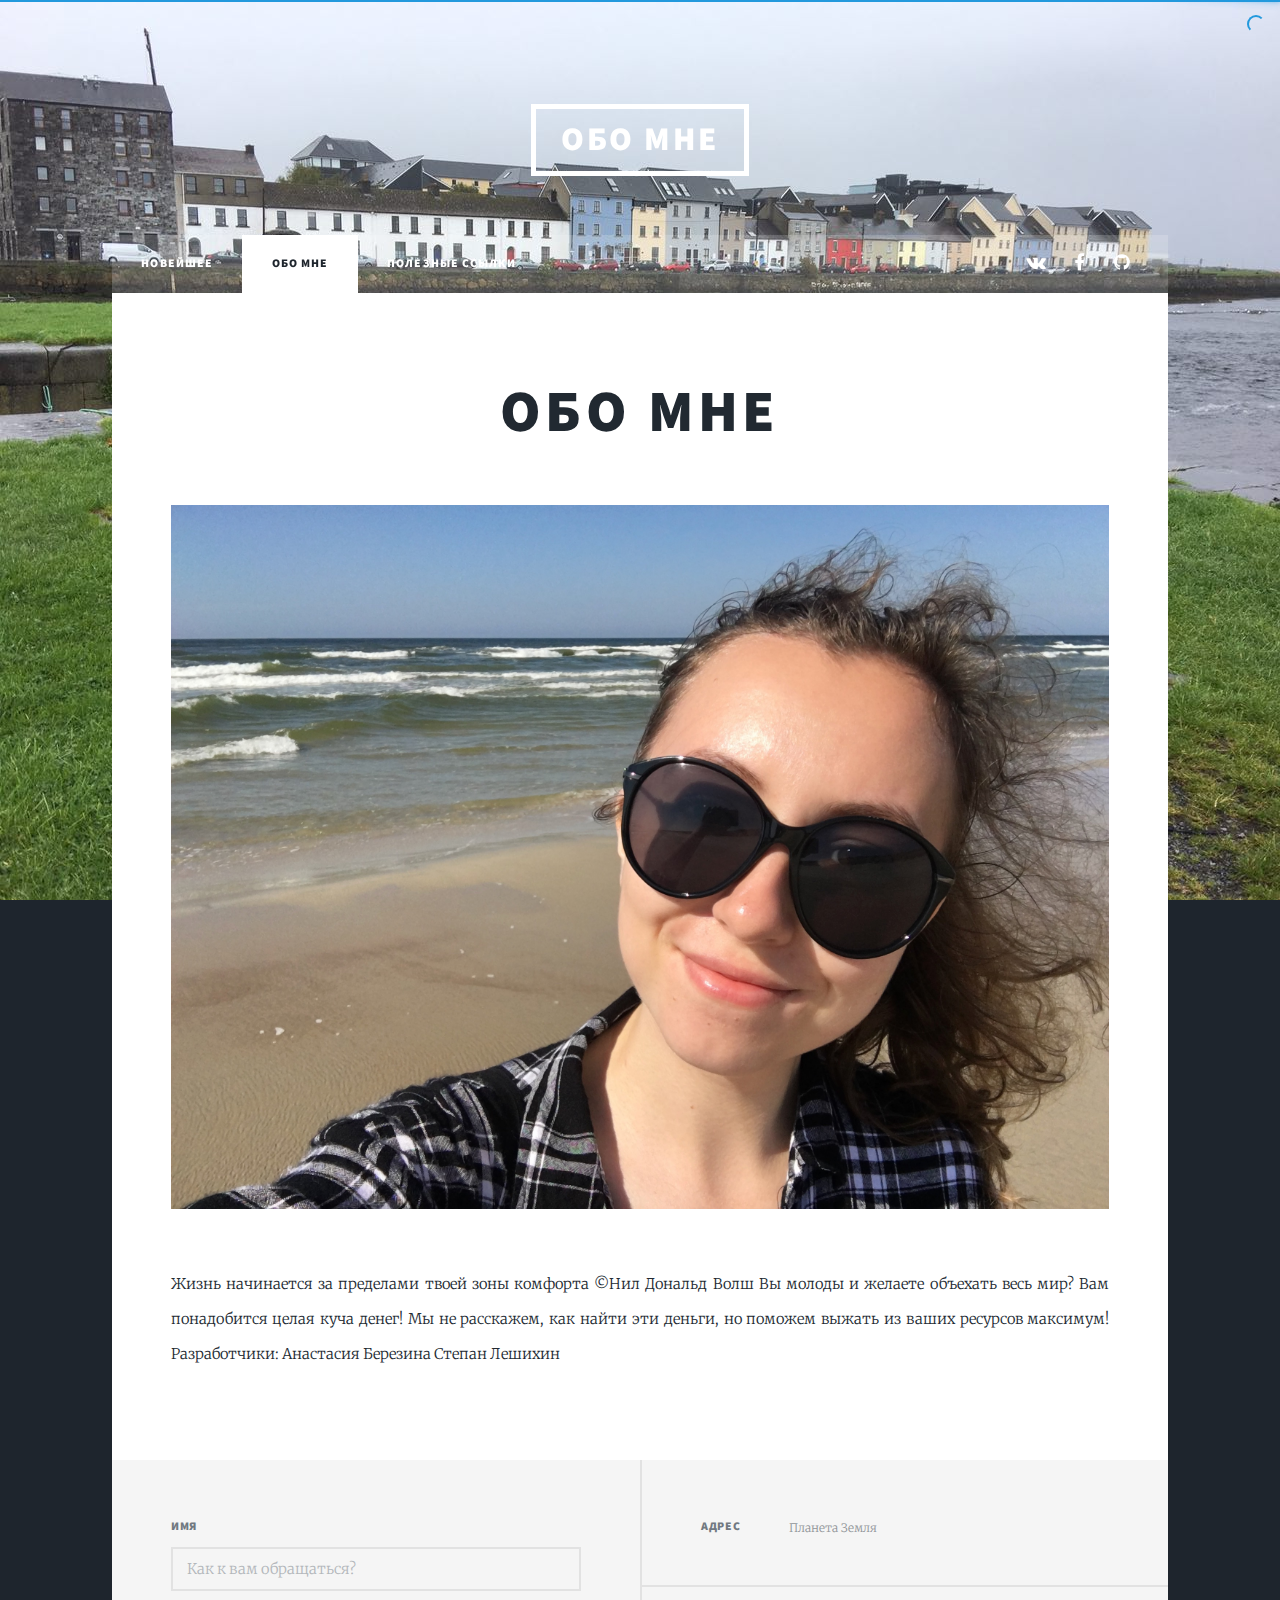
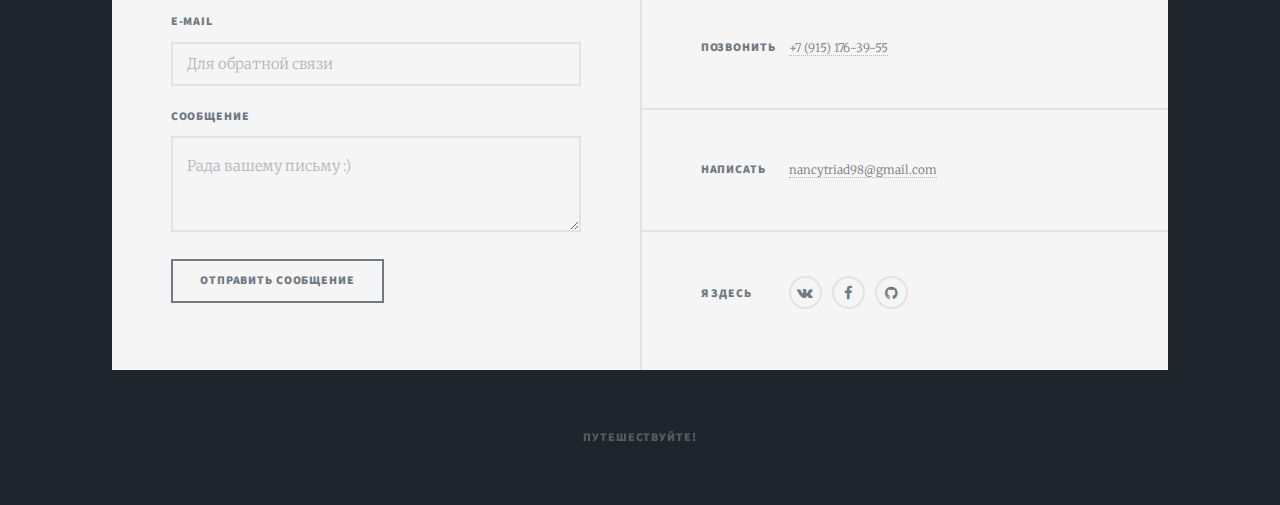
==== about.html @ 614204d0 "Update about.html" ====
<!DOCTYPE HTML>
<!--
	Massively by HTML5 UP
	html5up.net | @ajlkn
	Free for personal and commercial use under the CCA 3.0 license (html5up.net/license)
-->
<html>
<head>
<link href="images/favicon.ico" rel="shortcut icon" type="image/x-icon" />
</head>
	<head>
		<title>Обо мне</title>
		<meta charset="utf-8" />
		<meta name="viewport" content="width=device-width, initial-scale=1, user-scalable=no" />
		<link rel="stylesheet" href="assets/css/main.css" />
		<noscript><link rel="stylesheet" href="assets/css/noscript.css" /></noscript>
	</head>
	<body class="is-loading">

		<!-- Wrapper -->
			<div id="wrapper">

				<!-- Header -->
					<header id="header">
						<a href="about.html" class="logo">Обо мне</a>
					</header>

				<!-- Nav -->
					<nav id="nav">
						<ul class="links">
							<li><a href="index.html">Новейшее</a></li>
							<li class="active"><a href="about.html">Обо мне</a></li>
							<li><a href="elements.html">Полезные ссылки</a></li>
						</ul>
						<ul class="icons">
							<li><a href="https://vk.com/nancytriad" target="_blank" class="icon fa-vk"><span class="label">VK</span></a></li>
							<li><a href="https://www.facebook.com/stacytriad" target="_blank" class="icon fa-facebook"><span class="label">Facebook</span></a></li>
							<li><a href="https://github.com/nancytriad" target="_blank" class="icon fa-github"><span class="label">GitHub</span></a></li>
						</ul>
					</nav>

				<!-- Main -->
					<div id="main">

						<!-- Post -->
							<section class="post">
								<header class="major">

									<h1>Обо мне</h1>

								</header>
								<div class="image main"><img src="images/me.jpg" alt="" /></div>
								<p> Жизнь начинается за пределами твоей зоны комфорта ©Нил Дональд Волш
									
Вы молоды и желаете объехать весь мир?  Вам понадобится целая куча денег! Мы не расскажем, как найти эти деньги, но поможем выжать из ваших ресурсов максимум!
Разработчики:
Анастасия Березина
Степан Лешихин </p>



							</section>

					</div>

				<!-- Footer -->
				<footer id="footer">
					<section>
						<form method="post" action="mailto:nancytriad98@gmail.com">

							<div class="field">
								<label for="name">Имя</label>
								<input type="text" name="name" id="name" placeholder="Как к вам обращаться?"/>

							</div>

							<div class="field">
								<label for="email">E-mail</label>
								<input type="text" name="email" id="email" placeholder="Для обратной связи"/>
							</div>
							<div class="field">
								<label for="message">Сообщение</label>
								<textarea name="message" id="message" rows="2" placeholder="Рада вашему письму :)"></textarea>
							</div>
							<ul class="actions">
								<li><input type="submit" value="Отправить сообщение" /></li>
							</ul>
						</form>
					</section>
					<section class="split contact">
						<section class="alt">
							<h3>Адрес</h3>
							<p>Планета Земля</p>
						</section>
						<section>
							<h3>Позвонить</h3>
							<p><a>+7 (915) 176-39-55</a></p>
						</section>
						<section>
							<h3>Написать</h3>
							<p><a href="#">nancytriad98@gmail.com</a></p>
						</section>
						<section>
							<h3>Я здесь</h3>
							<ul class="icons alt">
								<li><a href="https://vk.com/nancytriad" target="_blank" class="icon fa-vk"><span class="label">VK</span></a></li>
								<li><a href="https://www.facebook.com/stacytriad" target="_blank" class="icon fa-facebook"><span class="label">Facebook</span></a></li>
								<li><a href="https://github.com/nancytriad" target="_blank" class="icon fa-github"><span class="label">GitHub</span></a></li>
							</ul>
						</section>
					</section>
				</footer>

				<!-- Copyright -->
				<div id="copyright">
					<ul><li>Путешествуйте!</li></ul>
				</div>
			</div>

		<!-- Scripts -->
			<script src="assets/js/jquery.min.js"></script>
			<script src="assets/js/jquery.scrollex.min.js"></script>
			<script src="assets/js/jquery.scrolly.min.js"></script>
			<script src="assets/js/skel.min.js"></script>
			<script src="assets/js/util.js"></script>
			<script src="assets/js/main.js"></script>
			<script src="assets/js/nprogress.js"></script>

<link rel="stylesheet" type="text/css" href="assets/css/nprogress.css" />
<script>
 $('body').show();
 $('.version').text(NProgress.version);
 NProgress.start();
 setTimeout(function() { NProgress.done(); $('.fade').removeClass('out'); }, 1000);
 </script>

	</body>
</html>
---- assets/css/main.css ----
@import url(font-awesome.min.css);
@import url("https://fonts.googleapis.com/css?family=Merriweather:300,700,300italic,700italic|Source+Sans+Pro:900");

/*
	Massively by HTML5 UP
	html5up.net | @ajlkn
	Free for personal and commercial use under the CCA 3.0 license (html5up.net/license)
*/

/* Reset */

	html, body, div, span, applet, object, iframe, h1, h2, h3, h4, h5, h6, p, blockquote, pre, a, abbr, acronym, address, big, cite, code, del, dfn, em, img, ins, kbd, q, s, samp, small, strike, strong, sub, sup, tt, var, b, u, i, center, dl, dt, dd, ol, ul, li, fieldset, form, label, legend, table, caption, tbody, tfoot, thead, tr, th, td, article, aside, canvas, details, embed, figure, figcaption, footer, header, hgroup, menu, nav, output, ruby, section, summary, time, mark, audio, video {
		margin: 0;
		padding: 0;
		border: 0;
		font-size: 100%;
		font: inherit;
		vertical-align: baseline;
	}

	article, aside, details, figcaption, figure, footer, header, hgroup, menu, nav, section {
		display: block;
	}

	body {
		line-height: 1;
	}

	ol, ul {
		list-style: none;
	}

	blockquote, q {
		quotes: none;
	}

	blockquote:before, blockquote:after, q:before, q:after {
		content: '';
		content: none;
	}

	table {
		border-collapse: collapse;
		border-spacing: 0;
	}

	body {
		-webkit-text-size-adjust: none;
	}

/* Box Model */

	*, *:before, *:after {
		-moz-box-sizing: border-box;
		-webkit-box-sizing: border-box;
		box-sizing: border-box;
	}

/* Grid */

	.row {
		border-bottom: solid 1px transparent;
		-moz-box-sizing: border-box;
		-webkit-box-sizing: border-box;
		box-sizing: border-box;
	}

	.row > * {
		float: left;
		-moz-box-sizing: border-box;
		-webkit-box-sizing: border-box;
		box-sizing: border-box;
	}

	.row:after, .row:before {
		content: '';
		display: block;
		clear: both;
		height: 0;
	}

	.row.uniform > * > :first-child {
		margin-top: 0;
	}

	.row.uniform > * > :last-child {
		margin-bottom: 0;
	}

	.row.\30 \25 > * {
		padding: 0 0 0 0rem;
	}

	.row.\30 \25 {
		margin: 0 0 -1px 0rem;
	}

	.row.uniform.\30 \25 > * {
		padding: 0rem 0 0 0rem;
	}

	.row.uniform.\30 \25 {
		margin: 0rem 0 -1px 0rem;
	}

	.row > * {
		padding: 0 0 0 1.5rem;
	}

	.row {
		margin: 0 0 -1px -1.5rem;
	}

	.row.uniform > * {
		padding: 1.5rem 0 0 1.5rem;
	}

	.row.uniform {
		margin: -1.5rem 0 -1px -1.5rem;
	}

	.row.\32 00\25 > * {
		padding: 0 0 0 3rem;
	}

	.row.\32 00\25 {
		margin: 0 0 -1px -3rem;
	}

	.row.uniform.\32 00\25 > * {
		padding: 3rem 0 0 3rem;
	}

	.row.uniform.\32 00\25 {
		margin: -3rem 0 -1px -3rem;
	}

	.row.\31 50\25 > * {
		padding: 0 0 0 2.25rem;
	}

	.row.\31 50\25 {
		margin: 0 0 -1px -2.25rem;
	}

	.row.uniform.\31 50\25 > * {
		padding: 2.25rem 0 0 2.25rem;
	}

	.row.uniform.\31 50\25 {
		margin: -2.25rem 0 -1px -2.25rem;
	}

	.row.\35 0\25 > * {
		padding: 0 0 0 0.75rem;
	}

	.row.\35 0\25 {
		margin: 0 0 -1px -0.75rem;
	}

	.row.uniform.\35 0\25 > * {
		padding: 0.75rem 0 0 0.75rem;
	}

	.row.uniform.\35 0\25 {
		margin: -0.75rem 0 -1px -0.75rem;
	}

	.row.\32 5\25 > * {
		padding: 0 0 0 0.375rem;
	}

	.row.\32 5\25 {
		margin: 0 0 -1px -0.375rem;
	}

	.row.uniform.\32 5\25 > * {
		padding: 0.375rem 0 0 0.375rem;
	}

	.row.uniform.\32 5\25 {
		margin: -0.375rem 0 -1px -0.375rem;
	}

	.\31 2u, .\31 2u\24 {
		width: 100%;
		clear: none;
		margin-left: 0;
	}

	.\31 1u, .\31 1u\24 {
		width: 91.6666666667%;
		clear: none;
		margin-left: 0;
	}

	.\31 0u, .\31 0u\24 {
		width: 83.3333333333%;
		clear: none;
		margin-left: 0;
	}

	.\39 u, .\39 u\24 {
		width: 75%;
		clear: none;
		margin-left: 0;
	}

	.\38 u, .\38 u\24 {
		width: 66.6666666667%;
		clear: none;
		margin-left: 0;
	}

	.\37 u, .\37 u\24 {
		width: 58.3333333333%;
		clear: none;
		margin-left: 0;
	}

	.\36 u, .\36 u\24 {
		width: 50%;
		clear: none;
		margin-left: 0;
	}

	.\35 u, .\35 u\24 {
		width: 41.6666666667%;
		clear: none;
		margin-left: 0;
	}

	.\34 u, .\34 u\24 {
		width: 33.3333333333%;
		clear: none;
		margin-left: 0;
	}

	.\33 u, .\33 u\24 {
		width: 25%;
		clear: none;
		margin-left: 0;
	}

	.\32 u, .\32 u\24 {
		width: 16.6666666667%;
		clear: none;
		margin-left: 0;
	}

	.\31 u, .\31 u\24 {
		width: 8.3333333333%;
		clear: none;
		margin-left: 0;
	}

	.\31 2u\24 + *,
	.\31 1u\24 + *,
	.\31 0u\24 + *,
	.\39 u\24 + *,
	.\38 u\24 + *,
	.\37 u\24 + *,
	.\36 u\24 + *,
	.\35 u\24 + *,
	.\34 u\24 + *,
	.\33 u\24 + *,
	.\32 u\24 + *,
	.\31 u\24 + * {
		clear: left;
	}

	.\-11u {
		margin-left: 91.66667%;
	}

	.\-10u {
		margin-left: 83.33333%;
	}

	.\-9u {
		margin-left: 75%;
	}

	.\-8u {
		margin-left: 66.66667%;
	}

	.\-7u {
		margin-left: 58.33333%;
	}

	.\-6u {
		margin-left: 50%;
	}

	.\-5u {
		margin-left: 41.66667%;
	}

	.\-4u {
		margin-left: 33.33333%;
	}

	.\-3u {
		margin-left: 25%;
	}

	.\-2u {
		margin-left: 16.66667%;
	}

	.\-1u {
		margin-left: 8.33333%;
	}

	@media screen and (max-width: 1680px) {

		.row > * {
			padding: 0 0 0 1.5rem;
		}

		.row {
			margin: 0 0 -1px -1.5rem;
		}

		.row.uniform > * {
			padding: 1.5rem 0 0 1.5rem;
		}

		.row.uniform {
			margin: -1.5rem 0 -1px -1.5rem;
		}

		.row.\32 00\25 > * {
			padding: 0 0 0 3rem;
		}

		.row.\32 00\25 {
			margin: 0 0 -1px -3rem;
		}

		.row.uniform.\32 00\25 > * {
			padding: 3rem 0 0 3rem;
		}

		.row.uniform.\32 00\25 {
			margin: -3rem 0 -1px -3rem;
		}

		.row.\31 50\25 > * {
			padding: 0 0 0 2.25rem;
		}

		.row.\31 50\25 {
			margin: 0 0 -1px -2.25rem;
		}

		.row.uniform.\31 50\25 > * {
			padding: 2.25rem 0 0 2.25rem;
		}

		.row.uniform.\31 50\25 {
			margin: -2.25rem 0 -1px -2.25rem;
		}

		.row.\35 0\25 > * {
			padding: 0 0 0 0.75rem;
		}

		.row.\35 0\25 {
			margin: 0 0 -1px -0.75rem;
		}

		.row.uniform.\35 0\25 > * {
			padding: 0.75rem 0 0 0.75rem;
		}

		.row.uniform.\35 0\25 {
			margin: -0.75rem 0 -1px -0.75rem;
		}

		.row.\32 5\25 > * {
			padding: 0 0 0 0.375rem;
		}

		.row.\32 5\25 {
			margin: 0 0 -1px -0.375rem;
		}

		.row.uniform.\32 5\25 > * {
			padding: 0.375rem 0 0 0.375rem;
		}

		.row.uniform.\32 5\25 {
			margin: -0.375rem 0 -1px -0.375rem;
		}

		.\31 2u\28xlarge\29, .\31 2u\24\28xlarge\29 {
			width: 100%;
			clear: none;
			margin-left: 0;
		}

		.\31 1u\28xlarge\29, .\31 1u\24\28xlarge\29 {
			width: 91.6666666667%;
			clear: none;
			margin-left: 0;
		}

		.\31 0u\28xlarge\29, .\31 0u\24\28xlarge\29 {
			width: 83.3333333333%;
			clear: none;
			margin-left: 0;
		}

		.\39 u\28xlarge\29, .\39 u\24\28xlarge\29 {
			width: 75%;
			clear: none;
			margin-left: 0;
		}

		.\38 u\28xlarge\29, .\38 u\24\28xlarge\29 {
			width: 66.6666666667%;
			clear: none;
			margin-left: 0;
		}

		.\37 u\28xlarge\29, .\37 u\24\28xlarge\29 {
			width: 58.3333333333%;
			clear: none;
			margin-left: 0;
		}

		.\36 u\28xlarge\29, .\36 u\24\28xlarge\29 {
			width: 50%;
			clear: none;
			margin-left: 0;
		}

		.\35 u\28xlarge\29, .\35 u\24\28xlarge\29 {
			width: 41.6666666667%;
			clear: none;
			margin-left: 0;
		}

		.\34 u\28xlarge\29, .\34 u\24\28xlarge\29 {
			width: 33.3333333333%;
			clear: none;
			margin-left: 0;
		}

		.\33 u\28xlarge\29, .\33 u\24\28xlarge\29 {
			width: 25%;
			clear: none;
			margin-left: 0;
		}

		.\32 u\28xlarge\29, .\32 u\24\28xlarge\29 {
			width: 16.6666666667%;
			clear: none;
			margin-left: 0;
		}

		.\31 u\28xlarge\29, .\31 u\24\28xlarge\29 {
			width: 8.3333333333%;
			clear: none;
			margin-left: 0;
		}

		.\31 2u\24\28xlarge\29 + *,
		.\31 1u\24\28xlarge\29 + *,
		.\31 0u\24\28xlarge\29 + *,
		.\39 u\24\28xlarge\29 + *,
		.\38 u\24\28xlarge\29 + *,
		.\37 u\24\28xlarge\29 + *,
		.\36 u\24\28xlarge\29 + *,
		.\35 u\24\28xlarge\29 + *,
		.\34 u\24\28xlarge\29 + *,
		.\33 u\24\28xlarge\29 + *,
		.\32 u\24\28xlarge\29 + *,
		.\31 u\24\28xlarge\29 + * {
			clear: left;
		}

		.\-11u\28xlarge\29 {
			margin-left: 91.66667%;
		}

		.\-10u\28xlarge\29 {
			margin-left: 83.33333%;
		}

		.\-9u\28xlarge\29 {
			margin-left: 75%;
		}

		.\-8u\28xlarge\29 {
			margin-left: 66.66667%;
		}

		.\-7u\28xlarge\29 {
			margin-left: 58.33333%;
		}

		.\-6u\28xlarge\29 {
			margin-left: 50%;
		}

		.\-5u\28xlarge\29 {
			margin-left: 41.66667%;
		}

		.\-4u\28xlarge\29 {
			margin-left: 33.33333%;
		}

		.\-3u\28xlarge\29 {
			margin-left: 25%;
		}

		.\-2u\28xlarge\29 {
			margin-left: 16.66667%;
		}

		.\-1u\28xlarge\29 {
			margin-left: 8.33333%;
		}

	}

	@media screen and (max-width: 1280px) {

		.row > * {
			padding: 0 0 0 1.5rem;
		}

		.row {
			margin: 0 0 -1px -1.5rem;
		}

		.row.uniform > * {
			padding: 1.5rem 0 0 1.5rem;
		}

		.row.uniform {
			margin: -1.5rem 0 -1px -1.5rem;
		}

		.row.\32 00\25 > * {
			padding: 0 0 0 3rem;
		}

		.row.\32 00\25 {
			margin: 0 0 -1px -3rem;
		}

		.row.uniform.\32 00\25 > * {
			padding: 3rem 0 0 3rem;
		}

		.row.uniform.\32 00\25 {
			margin: -3rem 0 -1px -3rem;
		}

		.row.\31 50\25 > * {
			padding: 0 0 0 2.25rem;
		}

		.row.\31 50\25 {
			margin: 0 0 -1px -2.25rem;
		}

		.row.uniform.\31 50\25 > * {
			padding: 2.25rem 0 0 2.25rem;
		}

		.row.uniform.\31 50\25 {
			margin: -2.25rem 0 -1px -2.25rem;
		}

		.row.\35 0\25 > * {
			padding: 0 0 0 0.75rem;
		}

		.row.\35 0\25 {
			margin: 0 0 -1px -0.75rem;
		}

		.row.uniform.\35 0\25 > * {
			padding: 0.75rem 0 0 0.75rem;
		}

		.row.uniform.\35 0\25 {
			margin: -0.75rem 0 -1px -0.75rem;
		}

		.row.\32 5\25 > * {
			padding: 0 0 0 0.375rem;
		}

		.row.\32 5\25 {
			margin: 0 0 -1px -0.375rem;
		}

		.row.uniform.\32 5\25 > * {
			padding: 0.375rem 0 0 0.375rem;
		}

		.row.uniform.\32 5\25 {
			margin: -0.375rem 0 -1px -0.375rem;
		}

		.\31 2u\28large\29, .\31 2u\24\28large\29 {
			width: 100%;
			clear: none;
			margin-left: 0;
		}

		.\31 1u\28large\29, .\31 1u\24\28large\29 {
			width: 91.6666666667%;
			clear: none;
			margin-left: 0;
		}

		.\31 0u\28large\29, .\31 0u\24\28large\29 {
			width: 83.3333333333%;
			clear: none;
			margin-left: 0;
		}

		.\39 u\28large\29, .\39 u\24\28large\29 {
			width: 75%;
			clear: none;
			margin-left: 0;
		}

		.\38 u\28large\29, .\38 u\24\28large\29 {
			width: 66.6666666667%;
			clear: none;
			margin-left: 0;
		}

		.\37 u\28large\29, .\37 u\24\28large\29 {
			width: 58.3333333333%;
			clear: none;
			margin-left: 0;
		}

		.\36 u\28large\29, .\36 u\24\28large\29 {
			width: 50%;
			clear: none;
			margin-left: 0;
		}

		.\35 u\28large\29, .\35 u\24\28large\29 {
			width: 41.6666666667%;
			clear: none;
			margin-left: 0;
		}

		.\34 u\28large\29, .\34 u\24\28large\29 {
			width: 33.3333333333%;
			clear: none;
			margin-left: 0;
		}

		.\33 u\28large\29, .\33 u\24\28large\29 {
			width: 25%;
			clear: none;
			margin-left: 0;
		}

		.\32 u\28large\29, .\32 u\24\28large\29 {
			width: 16.6666666667%;
			clear: none;
			margin-left: 0;
		}

		.\31 u\28large\29, .\31 u\24\28large\29 {
			width: 8.3333333333%;
			clear: none;
			margin-left: 0;
		}

		.\31 2u\24\28large\29 + *,
		.\31 1u\24\28large\29 + *,
		.\31 0u\24\28large\29 + *,
		.\39 u\24\28large\29 + *,
		.\38 u\24\28large\29 + *,
		.\37 u\24\28large\29 + *,
		.\36 u\24\28large\29 + *,
		.\35 u\24\28large\29 + *,
		.\34 u\24\28large\29 + *,
		.\33 u\24\28large\29 + *,
		.\32 u\24\28large\29 + *,
		.\31 u\24\28large\29 + * {
			clear: left;
		}

		.\-11u\28large\29 {
			margin-left: 91.66667%;
		}

		.\-10u\28large\29 {
			margin-left: 83.33333%;
		}

		.\-9u\28large\29 {
			margin-left: 75%;
		}

		.\-8u\28large\29 {
			margin-left: 66.66667%;
		}

		.\-7u\28large\29 {
			margin-left: 58.33333%;
		}

		.\-6u\28large\29 {
			margin-left: 50%;
		}

		.\-5u\28large\29 {
			margin-left: 41.66667%;
		}

		.\-4u\28large\29 {
			margin-left: 33.33333%;
		}

		.\-3u\28large\29 {
			margin-left: 25%;
		}

		.\-2u\28large\29 {
			margin-left: 16.66667%;
		}

		.\-1u\28large\29 {
			margin-left: 8.33333%;
		}

	}

	@media screen and (max-width: 980px) {

		.row > * {
			padding: 0 0 0 1.5rem;
		}

		.row {
			margin: 0 0 -1px -1.5rem;
		}

		.row.uniform > * {
			padding: 1.5rem 0 0 1.5rem;
		}

		.row.uniform {
			margin: -1.5rem 0 -1px -1.5rem;
		}

		.row.\32 00\25 > * {
			padding: 0 0 0 3rem;
		}

		.row.\32 00\25 {
			margin: 0 0 -1px -3rem;
		}

		.row.uniform.\32 00\25 > * {
			padding: 3rem 0 0 3rem;
		}

		.row.uniform.\32 00\25 {
			margin: -3rem 0 -1px -3rem;
		}

		.row.\31 50\25 > * {
			padding: 0 0 0 2.25rem;
		}

		.row.\31 50\25 {
			margin: 0 0 -1px -2.25rem;
		}

		.row.uniform.\31 50\25 > * {
			padding: 2.25rem 0 0 2.25rem;
		}

		.row.uniform.\31 50\25 {
			margin: -2.25rem 0 -1px -2.25rem;
		}

		.row.\35 0\25 > * {
			padding: 0 0 0 0.75rem;
		}

		.row.\35 0\25 {
			margin: 0 0 -1px -0.75rem;
		}

		.row.uniform.\35 0\25 > * {
			padding: 0.75rem 0 0 0.75rem;
		}

		.row.uniform.\35 0\25 {
			margin: -0.75rem 0 -1px -0.75rem;
		}

		.row.\32 5\25 > * {
			padding: 0 0 0 0.375rem;
		}

		.row.\32 5\25 {
			margin: 0 0 -1px -0.375rem;
		}

		.row.uniform.\32 5\25 > * {
			padding: 0.375rem 0 0 0.375rem;
		}

		.row.uniform.\32 5\25 {
			margin: -0.375rem 0 -1px -0.375rem;
		}

		.\31 2u\28medium\29, .\31 2u\24\28medium\29 {
			width: 100%;
			clear: none;
			margin-left: 0;
		}

		.\31 1u\28medium\29, .\31 1u\24\28medium\29 {
			width: 91.6666666667%;
			clear: none;
			margin-left: 0;
		}

		.\31 0u\28medium\29, .\31 0u\24\28medium\29 {
			width: 83.3333333333%;
			clear: none;
			margin-left: 0;
		}

		.\39 u\28medium\29, .\39 u\24\28medium\29 {
			width: 75%;
			clear: none;
			margin-left: 0;
		}

		.\38 u\28medium\29, .\38 u\24\28medium\29 {
			width: 66.6666666667%;
			clear: none;
			margin-left: 0;
		}

		.\37 u\28medium\29, .\37 u\24\28medium\29 {
			width: 58.3333333333%;
			clear: none;
			margin-left: 0;
		}

		.\36 u\28medium\29, .\36 u\24\28medium\29 {
			width: 50%;
			clear: none;
			margin-left: 0;
		}

		.\35 u\28medium\29, .\35 u\24\28medium\29 {
			width: 41.6666666667%;
			clear: none;
			margin-left: 0;
		}

		.\34 u\28medium\29, .\34 u\24\28medium\29 {
			width: 33.3333333333%;
			clear: none;
			margin-left: 0;
		}

		.\33 u\28medium\29, .\33 u\24\28medium\29 {
			width: 25%;
			clear: none;
			margin-left: 0;
		}

		.\32 u\28medium\29, .\32 u\24\28medium\29 {
			width: 16.6666666667%;
			clear: none;
			margin-left: 0;
		}

		.\31 u\28medium\29, .\31 u\24\28medium\29 {
			width: 8.3333333333%;
			clear: none;
			margin-left: 0;
		}

		.\31 2u\24\28medium\29 + *,
		.\31 1u\24\28medium\29 + *,
		.\31 0u\24\28medium\29 + *,
		.\39 u\24\28medium\29 + *,
		.\38 u\24\28medium\29 + *,
		.\37 u\24\28medium\29 + *,
		.\36 u\24\28medium\29 + *,
		.\35 u\24\28medium\29 + *,
		.\34 u\24\28medium\29 + *,
		.\33 u\24\28medium\29 + *,
		.\32 u\24\28medium\29 + *,
		.\31 u\24\28medium\29 + * {
			clear: left;
		}

		.\-11u\28medium\29 {
			margin-left: 91.66667%;
		}

		.\-10u\28medium\29 {
			margin-left: 83.33333%;
		}

		.\-9u\28medium\29 {
			margin-left: 75%;
		}

		.\-8u\28medium\29 {
			margin-left: 66.66667%;
		}

		.\-7u\28medium\29 {
			margin-left: 58.33333%;
		}

		.\-6u\28medium\29 {
			margin-left: 50%;
		}

		.\-5u\28medium\29 {
			margin-left: 41.66667%;
		}

		.\-4u\28medium\29 {
			margin-left: 33.33333%;
		}

		.\-3u\28medium\29 {
			margin-left: 25%;
		}

		.\-2u\28medium\29 {
			margin-left: 16.66667%;
		}

		.\-1u\28medium\29 {
			margin-left: 8.33333%;
		}

	}

	@media screen and (max-width: 736px) {

		.row > * {
			padding: 0 0 0 1.5rem;
		}

		.row {
			margin: 0 0 -1px -1.5rem;
		}

		.row.uniform > * {
			padding: 1.5rem 0 0 1.5rem;
		}

		.row.uniform {
			margin: -1.5rem 0 -1px -1.5rem;
		}

		.row.\32 00\25 > * {
			padding: 0 0 0 3rem;
		}

		.row.\32 00\25 {
			margin: 0 0 -1px -3rem;
		}

		.row.uniform.\32 00\25 > * {
			padding: 3rem 0 0 3rem;
		}

		.row.uniform.\32 00\25 {
			margin: -3rem 0 -1px -3rem;
		}

		.row.\31 50\25 > * {
			padding: 0 0 0 2.25rem;
		}

		.row.\31 50\25 {
			margin: 0 0 -1px -2.25rem;
		}

		.row.uniform.\31 50\25 > * {
			padding: 2.25rem 0 0 2.25rem;
		}

		.row.uniform.\31 50\25 {
			margin: -2.25rem 0 -1px -2.25rem;
		}

		.row.\35 0\25 > * {
			padding: 0 0 0 0.75rem;
		}

		.row.\35 0\25 {
			margin: 0 0 -1px -0.75rem;
		}

		.row.uniform.\35 0\25 > * {
			padding: 0.75rem 0 0 0.75rem;
		}

		.row.uniform.\35 0\25 {
			margin: -0.75rem 0 -1px -0.75rem;
		}

		.row.\32 5\25 > * {
			padding: 0 0 0 0.375rem;
		}

		.row.\32 5\25 {
			margin: 0 0 -1px -0.375rem;
		}

		.row.uniform.\32 5\25 > * {
			padding: 0.375rem 0 0 0.375rem;
		}

		.row.uniform.\32 5\25 {
			margin: -0.375rem 0 -1px -0.375rem;
		}

		.\31 2u\28small\29, .\31 2u\24\28small\29 {
			width: 100%;
			clear: none;
			margin-left: 0;
		}

		.\31 1u\28small\29, .\31 1u\24\28small\29 {
			width: 91.6666666667%;
			clear: none;
			margin-left: 0;
		}

		.\31 0u\28small\29, .\31 0u\24\28small\29 {
			width: 83.3333333333%;
			clear: none;
			margin-left: 0;
		}

		.\39 u\28small\29, .\39 u\24\28small\29 {
			width: 75%;
			clear: none;
			margin-left: 0;
		}

		.\38 u\28small\29, .\38 u\24\28small\29 {
			width: 66.6666666667%;
			clear: none;
			margin-left: 0;
		}

		.\37 u\28small\29, .\37 u\24\28small\29 {
			width: 58.3333333333%;
			clear: none;
			margin-left: 0;
		}

		.\36 u\28small\29, .\36 u\24\28small\29 {
			width: 50%;
			clear: none;
			margin-left: 0;
		}

		.\35 u\28small\29, .\35 u\24\28small\29 {
			width: 41.6666666667%;
			clear: none;
			margin-left: 0;
		}

		.\34 u\28small\29, .\34 u\24\28small\29 {
			width: 33.3333333333%;
			clear: none;
			margin-left: 0;
		}

		.\33 u\28small\29, .\33 u\24\28small\29 {
			width: 25%;
			clear: none;
			margin-left: 0;
		}

		.\32 u\28small\29, .\32 u\24\28small\29 {
			width: 16.6666666667%;
			clear: none;
			margin-left: 0;
		}

		.\31 u\28small\29, .\31 u\24\28small\29 {
			width: 8.3333333333%;
			clear: none;
			margin-left: 0;
		}

		.\31 2u\24\28small\29 + *,
		.\31 1u\24\28small\29 + *,
		.\31 0u\24\28small\29 + *,
		.\39 u\24\28small\29 + *,
		.\38 u\24\28small\29 + *,
		.\37 u\24\28small\29 + *,
		.\36 u\24\28small\29 + *,
		.\35 u\24\28small\29 + *,
		.\34 u\24\28small\29 + *,
		.\33 u\24\28small\29 + *,
		.\32 u\24\28small\29 + *,
		.\31 u\24\28small\29 + * {
			clear: left;
		}

		.\-11u\28small\29 {
			margin-left: 91.66667%;
		}

		.\-10u\28small\29 {
			margin-left: 83.33333%;
		}

		.\-9u\28small\29 {
			margin-left: 75%;
		}

		.\-8u\28small\29 {
			margin-left: 66.66667%;
		}

		.\-7u\28small\29 {
			margin-left: 58.33333%;
		}

		.\-6u\28small\29 {
			margin-left: 50%;
		}

		.\-5u\28small\29 {
			margin-left: 41.66667%;
		}

		.\-4u\28small\29 {
			margin-left: 33.33333%;
		}

		.\-3u\28small\29 {
			margin-left: 25%;
		}

		.\-2u\28small\29 {
			margin-left: 16.66667%;
		}

		.\-1u\28small\29 {
			margin-left: 8.33333%;
		}

	}

	@media screen and (max-width: 480px) {

		.row > * {
			padding: 0 0 0 1.5rem;
		}

		.row {
			margin: 0 0 -1px -1.5rem;
		}

		.row.uniform > * {
			padding: 1.5rem 0 0 1.5rem;
		}

		.row.uniform {
			margin: -1.5rem 0 -1px -1.5rem;
		}

		.row.\32 00\25 > * {
			padding: 0 0 0 3rem;
		}

		.row.\32 00\25 {
			margin: 0 0 -1px -3rem;
		}

		.row.uniform.\32 00\25 > * {
			padding: 3rem 0 0 3rem;
		}

		.row.uniform.\32 00\25 {
			margin: -3rem 0 -1px -3rem;
		}

		.row.\31 50\25 > * {
			padding: 0 0 0 2.25rem;
		}

		.row.\31 50\25 {
			margin: 0 0 -1px -2.25rem;
		}

		.row.uniform.\31 50\25 > * {
			padding: 2.25rem 0 0 2.25rem;
		}

		.row.uniform.\31 50\25 {
			margin: -2.25rem 0 -1px -2.25rem;
		}

		.row.\35 0\25 > * {
			padding: 0 0 0 0.75rem;
		}

		.row.\35 0\25 {
			margin: 0 0 -1px -0.75rem;
		}

		.row.uniform.\35 0\25 > * {
			padding: 0.75rem 0 0 0.75rem;
		}

		.row.uniform.\35 0\25 {
			margin: -0.75rem 0 -1px -0.75rem;
		}

		.row.\32 5\25 > * {
			padding: 0 0 0 0.375rem;
		}

		.row.\32 5\25 {
			margin: 0 0 -1px -0.375rem;
		}

		.row.uniform.\32 5\25 > * {
			padding: 0.375rem 0 0 0.375rem;
		}

		.row.uniform.\32 5\25 {
			margin: -0.375rem 0 -1px -0.375rem;
		}

		.\31 2u\28xsmall\29, .\31 2u\24\28xsmall\29 {
			width: 100%;
			clear: none;
			margin-left: 0;
		}

		.\31 1u\28xsmall\29, .\31 1u\24\28xsmall\29 {
			width: 91.6666666667%;
			clear: none;
			margin-left: 0;
		}

		.\31 0u\28xsmall\29, .\31 0u\24\28xsmall\29 {
			width: 83.3333333333%;
			clear: none;
			margin-left: 0;
		}

		.\39 u\28xsmall\29, .\39 u\24\28xsmall\29 {
			width: 75%;
			clear: none;
			margin-left: 0;
		}

		.\38 u\28xsmall\29, .\38 u\24\28xsmall\29 {
			width: 66.6666666667%;
			clear: none;
			margin-left: 0;
		}

		.\37 u\28xsmall\29, .\37 u\24\28xsmall\29 {
			width: 58.3333333333%;
			clear: none;
			margin-left: 0;
		}

		.\36 u\28xsmall\29, .\36 u\24\28xsmall\29 {
			width: 50%;
			clear: none;
			margin-left: 0;
		}

		.\35 u\28xsmall\29, .\35 u\24\28xsmall\29 {
			width: 41.6666666667%;
			clear: none;
			margin-left: 0;
		}

		.\34 u\28xsmall\29, .\34 u\24\28xsmall\29 {
			width: 33.3333333333%;
			clear: none;
			margin-left: 0;
		}

		.\33 u\28xsmall\29, .\33 u\24\28xsmall\29 {
			width: 25%;
			clear: none;
			margin-left: 0;
		}

		.\32 u\28xsmall\29, .\32 u\24\28xsmall\29 {
			width: 16.6666666667%;
			clear: none;
			margin-left: 0;
		}

		.\31 u\28xsmall\29, .\31 u\24\28xsmall\29 {
			width: 8.3333333333%;
			clear: none;
			margin-left: 0;
		}

		.\31 2u\24\28xsmall\29 + *,
		.\31 1u\24\28xsmall\29 + *,
		.\31 0u\24\28xsmall\29 + *,
		.\39 u\24\28xsmall\29 + *,
		.\38 u\24\28xsmall\29 + *,
		.\37 u\24\28xsmall\29 + *,
		.\36 u\24\28xsmall\29 + *,
		.\35 u\24\28xsmall\29 + *,
		.\34 u\24\28xsmall\29 + *,
		.\33 u\24\28xsmall\29 + *,
		.\32 u\24\28xsmall\29 + *,
		.\31 u\24\28xsmall\29 + * {
			clear: left;
		}

		.\-11u\28xsmall\29 {
			margin-left: 91.66667%;
		}

		.\-10u\28xsmall\29 {
			margin-left: 83.33333%;
		}

		.\-9u\28xsmall\29 {
			margin-left: 75%;
		}

		.\-8u\28xsmall\29 {
			margin-left: 66.66667%;
		}

		.\-7u\28xsmall\29 {
			margin-left: 58.33333%;
		}

		.\-6u\28xsmall\29 {
			margin-left: 50%;
		}

		.\-5u\28xsmall\29 {
			margin-left: 41.66667%;
		}

		.\-4u\28xsmall\29 {
			margin-left: 33.33333%;
		}

		.\-3u\28xsmall\29 {
			margin-left: 25%;
		}

		.\-2u\28xsmall\29 {
			margin-left: 16.66667%;
		}

		.\-1u\28xsmall\29 {
			margin-left: 8.33333%;
		}

	}

	@media screen and (max-width: 360px) {

		.row > * {
			padding: 0 0 0 1.5rem;
		}

		.row {
			margin: 0 0 -1px -1.5rem;
		}

		.row.uniform > * {
			padding: 1.5rem 0 0 1.5rem;
		}

		.row.uniform {
			margin: -1.5rem 0 -1px -1.5rem;
		}

		.row.\32 00\25 > * {
			padding: 0 0 0 3rem;
		}

		.row.\32 00\25 {
			margin: 0 0 -1px -3rem;
		}

		.row.uniform.\32 00\25 > * {
			padding: 3rem 0 0 3rem;
		}

		.row.uniform.\32 00\25 {
			margin: -3rem 0 -1px -3rem;
		}

		.row.\31 50\25 > * {
			padding: 0 0 0 2.25rem;
		}

		.row.\31 50\25 {
			margin: 0 0 -1px -2.25rem;
		}

		.row.uniform.\31 50\25 > * {
			padding: 2.25rem 0 0 2.25rem;
		}

		.row.uniform.\31 50\25 {
			margin: -2.25rem 0 -1px -2.25rem;
		}

		.row.\35 0\25 > * {
			padding: 0 0 0 0.75rem;
		}

		.row.\35 0\25 {
			margin: 0 0 -1px -0.75rem;
		}

		.row.uniform.\35 0\25 > * {
			padding: 0.75rem 0 0 0.75rem;
		}

		.row.uniform.\35 0\25 {
			margin: -0.75rem 0 -1px -0.75rem;
		}

		.row.\32 5\25 > * {
			padding: 0 0 0 0.375rem;
		}

		.row.\32 5\25 {
			margin: 0 0 -1px -0.375rem;
		}

		.row.uniform.\32 5\25 > * {
			padding: 0.375rem 0 0 0.375rem;
		}

		.row.uniform.\32 5\25 {
			margin: -0.375rem 0 -1px -0.375rem;
		}

		.\31 2u\28xxsmall\29, .\31 2u\24\28xxsmall\29 {
			width: 100%;
			clear: none;
			margin-left: 0;
		}

		.\31 1u\28xxsmall\29, .\31 1u\24\28xxsmall\29 {
			width: 91.6666666667%;
			clear: none;
			margin-left: 0;
		}

		.\31 0u\28xxsmall\29, .\31 0u\24\28xxsmall\29 {
			width: 83.3333333333%;
			clear: none;
			margin-left: 0;
		}

		.\39 u\28xxsmall\29, .\39 u\24\28xxsmall\29 {
			width: 75%;
			clear: none;
			margin-left: 0;
		}

		.\38 u\28xxsmall\29, .\38 u\24\28xxsmall\29 {
			width: 66.6666666667%;
			clear: none;
			margin-left: 0;
		}

		.\37 u\28xxsmall\29, .\37 u\24\28xxsmall\29 {
			width: 58.3333333333%;
			clear: none;
			margin-left: 0;
		}

		.\36 u\28xxsmall\29, .\36 u\24\28xxsmall\29 {
			width: 50%;
			clear: none;
			margin-left: 0;
		}

		.\35 u\28xxsmall\29, .\35 u\24\28xxsmall\29 {
			width: 41.6666666667%;
			clear: none;
			margin-left: 0;
		}

		.\34 u\28xxsmall\29, .\34 u\24\28xxsmall\29 {
			width: 33.3333333333%;
			clear: none;
			margin-left: 0;
		}

		.\33 u\28xxsmall\29, .\33 u\24\28xxsmall\29 {
			width: 25%;
			clear: none;
			margin-left: 0;
		}

		.\32 u\28xxsmall\29, .\32 u\24\28xxsmall\29 {
			width: 16.6666666667%;
			clear: none;
			margin-left: 0;
		}

		.\31 u\28xxsmall\29, .\31 u\24\28xxsmall\29 {
			width: 8.3333333333%;
			clear: none;
			margin-left: 0;
		}

		.\31 2u\24\28xxsmall\29 + *,
		.\31 1u\24\28xxsmall\29 + *,
		.\31 0u\24\28xxsmall\29 + *,
		.\39 u\24\28xxsmall\29 + *,
		.\38 u\24\28xxsmall\29 + *,
		.\37 u\24\28xxsmall\29 + *,
		.\36 u\24\28xxsmall\29 + *,
		.\35 u\24\28xxsmall\29 + *,
		.\34 u\24\28xxsmall\29 + *,
		.\33 u\24\28xxsmall\29 + *,
		.\32 u\24\28xxsmall\29 + *,
		.\31 u\24\28xxsmall\29 + * {
			clear: left;
		}

		.\-11u\28xxsmall\29 {
			margin-left: 91.66667%;
		}

		.\-10u\28xxsmall\29 {
			margin-left: 83.33333%;
		}

		.\-9u\28xxsmall\29 {
			margin-left: 75%;
		}

		.\-8u\28xxsmall\29 {
			margin-left: 66.66667%;
		}

		.\-7u\28xxsmall\29 {
			margin-left: 58.33333%;
		}

		.\-6u\28xxsmall\29 {
			margin-left: 50%;
		}

		.\-5u\28xxsmall\29 {
			margin-left: 41.66667%;
		}

		.\-4u\28xxsmall\29 {
			margin-left: 33.33333%;
		}

		.\-3u\28xxsmall\29 {
			margin-left: 25%;
		}

		.\-2u\28xxsmall\29 {
			margin-left: 16.66667%;
		}

		.\-1u\28xxsmall\29 {
			margin-left: 8.33333%;
		}

	}

/* Basic */

	@-ms-viewport {
		width: device-width;
	}

	body {
		-ms-overflow-style: scrollbar;
	}

	@media screen and (max-width: 480px) {

		html, body {
			min-width: 320px;
		}

	}

	body {
		background-color: #1e252d;
	}

		body.is-loading *, body.is-loading *:before, body.is-loading *:after {
			-moz-animation: none !important;
			-webkit-animation: none !important;
			-ms-animation: none !important;
			animation: none !important;
			-moz-transition: none !important;
			-webkit-transition: none !important;
			-ms-transition: none !important;
			transition: none !important;
		}

/* Type */

	html {
		font-size: 16pt;
	}

		@media screen and (max-width: 1680px) {

			html {
				font-size: 12pt;
			}

		}

		@media screen and (max-width: 1280px) {

			html {
				font-size: 11pt;
			}

		}

		@media screen and (max-width: 360px) {

			html {
				font-size: 10pt;
			}

		}

	body {
		color: #212931;
	}

	body, input, select, textarea {
		font-family: "Merriweather", Georgia, serif;
		font-weight: 300;
		font-size: 1rem;
		line-height: 2.375;
	}

	a {
		-moz-transition: color 0.2s ease-in-out, background-color 0.2s ease-in-out, border-color 0.2s ease-in-out, box-shadow 0.2s ease-in-out;
		-webkit-transition: color 0.2s ease-in-out, background-color 0.2s ease-in-out, border-color 0.2s ease-in-out, box-shadow 0.2s ease-in-out;
		-ms-transition: color 0.2s ease-in-out, background-color 0.2s ease-in-out, border-color 0.2s ease-in-out, box-shadow 0.2s ease-in-out;
		transition: color 0.2s ease-in-out, background-color 0.2s ease-in-out, border-color 0.2s ease-in-out, box-shadow 0.2s ease-in-out;
		border-bottom: dotted 1px;
		text-decoration: none;
	}

		a:hover {
			border-bottom-color: transparent;
		}

	strong, b {
		font-weight: 600;
	}

	em, i {
		font-style: italic;
	}

	p {
		text-align: justify;
		margin: 0 0 2rem 0;
	}

	h1, h2, h3, h4, h5, h6 {
		font-family: "Source Sans Pro", Helvetica, sans-serif;
		font-weight: 900;
		line-height: 1.5;
		letter-spacing: 0.075em;
		text-transform: uppercase;
		margin: 0 0 1rem 0;
	}

		h1 a, h2 a, h3 a, h4 a, h5 a, h6 a {
			border-bottom: 0;
			color: inherit;
			text-decoration: none;
		}

	h1 {
		font-size: 4rem;
		line-height: 1.1;
		margin: 0 0 2rem 0;
	}

	h2 {
		font-size: 1.75rem;
		line-height: 1.3;
		margin: 0 0 1.5rem 0;
	}

	h3 {
		font-size: 1.25rem;
		margin: 0 0 1.5rem 0;
	}

	h4 {
		font-size: 1rem;
	}

	h5 {
		font-size: 0.9rem;
	}

	h6 {
		font-size: 0.8rem;
	}

	sub {
		font-size: 0.8rem;
		position: relative;
		top: 0.5rem;
	}

	sup {
		font-size: 0.8rem;
		position: relative;
		top: -0.5rem;
	}

	blockquote {
		border-left: solid 4px;
		font-style: italic;
		margin: 0 0 2rem 0;
		padding: 0.5rem 0 0.5rem 2rem;
	}

	code {
		border: solid 2px;
		font-family: "Courier New", monospace;
		font-size: 0.9rem;
		margin: 0 0.25rem;
		padding: 0.25rem 0.65rem;
	}

	pre {
		-webkit-overflow-scrolling: touch;
		font-family: "Courier New", monospace;
		font-size: 0.9rem;
		margin: 0 0 2rem 0;
	}

		pre code {
			display: block;
			line-height: 1.75;
			padding: 1rem 1.5rem;
			overflow-x: auto;
		}

	hr {
		border: 0;
		border-bottom: solid 2px;
		margin: 3rem 0;
	}

		hr.major {
			margin: 5rem 0;
		}

	.align-left {
		text-align: left;
	}

	.align-center {
		text-align: center;
	}

	.align-right {
		text-align: right;
	}

	input, select, textarea {
		color: #212931;
	}

	a {
		color: #212931;
		border-bottom-color: rgba(33, 41, 49, 0.5);
	}

		a:hover {
			border-bottom-color: transparent;
			color: #2f8da8 !important;
		}

	strong, b {
		color: #212931;
	}

	h1, h2, h3, h4, h5, h6 {
		color: #212931;
	}

	blockquote {
		border-left-color: #eeeeee;
	}

	code {
		background: rgba(220, 220, 220, 0.25);
		border-color: #eeeeee;
	}

	hr {
		border-bottom-color: #eeeeee;
	}

/* Box */

	.box {
		border: solid 2px;
		margin-bottom: 2rem;
		padding: 1.5rem;
	}

		.box > :last-child,
		.box > :last-child > :last-child,
		.box > :last-child > :last-child > :last-child {
			margin-bottom: 0;
		}

		.box.alt {
			border: 0;
			border-radius: 0;
			padding: 0;
		}

	.box {
		border-color: #eeeeee;
	}

/* Button */

	input[type="submit"],
	input[type="reset"],
	input[type="button"],
	button,
	.button {
		-moz-appearance: none;
		-webkit-appearance: none;
		-ms-appearance: none;
		appearance: none;
		-moz-transition: background-color 0.2s ease-in-out, box-shadow 0.2s ease-in-out, color 0.2s ease-in-out;
		-webkit-transition: background-color 0.2s ease-in-out, box-shadow 0.2s ease-in-out, color 0.2s ease-in-out;
		-ms-transition: background-color 0.2s ease-in-out, box-shadow 0.2s ease-in-out, color 0.2s ease-in-out;
		transition: background-color 0.2s ease-in-out, box-shadow 0.2s ease-in-out, color 0.2s ease-in-out;
		border: 0;
		cursor: pointer;
		display: inline-block;
		font-family: "Source Sans Pro", Helvetica, sans-serif;
		font-size: 0.8rem;
		font-weight: 900;
		letter-spacing: 0.075em;
		height: 3rem;
		line-height: 3rem;
		padding: 0 2rem;
		text-align: center;
		text-decoration: none;
		text-transform: uppercase;
		white-space: nowrap;
	}

		input[type="submit"].icon:before,
		input[type="reset"].icon:before,
		input[type="button"].icon:before,
		button.icon:before,
		.button.icon:before {
			margin-right: 0.5rem;
		}

		input[type="submit"].icon.solo,
		input[type="reset"].icon.solo,
		input[type="button"].icon.solo,
		button.icon.solo,
		.button.icon.solo {
			position: relative;
			width: 4rem;
			height: 4rem;
			line-height: 4rem;
			border-radius: 4rem;
			text-indent: 4rem;
			overflow: hidden;
			padding: 0;
			white-space: nowrap;
		}

			input[type="submit"].icon.solo:before,
			input[type="reset"].icon.solo:before,
			input[type="button"].icon.solo:before,
			button.icon.solo:before,
			.button.icon.solo:before {
				position: absolute;
				display: block;
				top: 0;
				left: 0;
				width: inherit;
				height: inherit;
				line-height: inherit;
				font-size: 1.25rem;
				margin-right: 0;
				text-align: center;
				text-indent: 0;
			}

		input[type="submit"].fit,
		input[type="reset"].fit,
		input[type="button"].fit,
		button.fit,
		.button.fit {
			display: block;
			margin: 0 0 1rem 0;
			width: 100%;
		}

		input[type="submit"].small,
		input[type="reset"].small,
		input[type="button"].small,
		button.small,
		.button.small {
			font-size: 0.7rem;
			height: 2.5rem;
			line-height: 2.5rem;
			padding: 0 1.5rem;
		}

		input[type="submit"].big,
		input[type="reset"].big,
		input[type="button"].big,
		button.big,
		.button.big {
			font-size: 0.9rem;
			height: 3.5rem;
			line-height: 3.5rem;
			padding: 0 2.75rem;
		}

		@media screen and (max-width: 980px) {

			input[type="submit"],
			input[type="reset"],
			input[type="button"],
			button,
			.button {
				font-size: 0.9rem;
				height: 3.25rem;
				line-height: 3.25rem;
			}

				input[type="submit"].big,
				input[type="reset"].big,
				input[type="button"].big,
				button.big,
				.button.big {
					font-size: 1rem;
					height: 3.75rem;
					line-height: 3.75rem;
				}

		}

		input[type="submit"].disabled, input[type="submit"]:disabled,
		input[type="reset"].disabled,
		input[type="reset"]:disabled,
		input[type="button"].disabled,
		input[type="button"]:disabled,
		button.disabled,
		button:disabled,
		.button.disabled,
		.button:disabled {
			-moz-pointer-events: none;
			-webkit-pointer-events: none;
			-ms-pointer-events: none;
			pointer-events: none;
			opacity: 0.25;
		}

	input[type="submit"],
	input[type="reset"],
	input[type="button"],
	button,
	.button {
		background-color: transparent;
		box-shadow: inset 0 0 0 2px #212931;
		color: #212931 !important;
	}

		input[type="submit"]:hover,
		input[type="reset"]:hover,
		input[type="button"]:hover,
		button:hover,
		.button:hover {
			box-shadow: inset 0 0 0 2px #2f8da8;
			color: #2f8da8 !important;
		}

		input[type="submit"].special,
		input[type="reset"].special,
		input[type="button"].special,
		button.special,
		.button.special {
			background-color: #212931;
			box-shadow: none;
			color: #ffffff !important;
		}

			input[type="submit"].special:hover,
			input[type="reset"].special:hover,
			input[type="button"].special:hover,
			button.special:hover,
			.button.special:hover {
				background-color: #2f8da8;
			}

/* Form */

	form {
		display: -moz-flex;
		display: -webkit-flex;
		display: -ms-flex;
		display: flex;
		-moz-flex-wrap: wrap;
		-webkit-flex-wrap: wrap;
		-ms-flex-wrap: wrap;
		flex-wrap: wrap;
		width: calc(100% + 3rem);
		margin: -1.5rem 0 2rem -1.5rem;
	}

		form > .field {
			-moz-flex-grow: 0;
			-webkit-flex-grow: 0;
			-ms-flex-grow: 0;
			flex-grow: 0;
			-moz-flex-shrink: 0;
			-webkit-flex-shrink: 0;
			-ms-flex-shrink: 0;
			flex-shrink: 0;
			padding: 1.5rem 0 0 1.5rem;
			width: calc(100% - 1.5rem);
		}

			form > .field.half {
				width: calc(50% - 0.75rem);
			}

			form > .field.third {
				width: calc(100%/3 - 0.5rem);
			}

			form > .field.quarter {
				width: calc(25% - 0.375rem);
			}

		form > .actions {
			-moz-flex-grow: 0;
			-webkit-flex-grow: 0;
			-ms-flex-grow: 0;
			flex-grow: 0;
			-moz-flex-shrink: 1;
			-webkit-flex-shrink: 1;
			-ms-flex-shrink: 1;
			flex-shrink: 1;
			margin: 1.875rem 0 0 1.5rem !important;
			width: calc(100% - 3rem);
		}

		form.alt {
			display: block;
			width: 100%;
			margin: 0 0 2rem 0;
		}

			form.alt > .actions {
				margin: 0 0 2rem 0;
				width: 100%;
			}

		@media screen and (max-width: 480px) {

			form {
				width: calc(100% + 3rem);
				margin: -1.5rem 0 2rem -1.5rem;
			}

				form > .field {
					padding: 1.5rem 0 0 1.5rem;
					width: calc(100% - 1.5rem);
				}

					form > .field.half {
						width: calc(100% - 1.5rem);
					}

					form > .field.third {
						width: calc(100% - 1.5rem);
					}

					form > .field.quarter {
						width: calc(100% - 1.5rem);
					}

				form > .actions {
					margin: 1.5rem 0 0 1.5rem;
					width: calc(100% - 3rem);
				}

		}

	label {
		display: block;
		font-family: "Source Sans Pro", Helvetica, sans-serif;
		font-weight: 900;
		line-height: 1.5;
		letter-spacing: 0.075em;
		font-size: 0.8rem;
		text-transform: uppercase;
		margin: 0 0 0.75rem 0;
	}

		@media screen and (max-width: 980px) {

			label {
				font-size: 0.9rem;
			}

		}

	input[type="text"],
	input[type="password"],
	input[type="email"],
	select,
	textarea {
		-moz-appearance: none;
		-webkit-appearance: none;
		-ms-appearance: none;
		appearance: none;
		background: transparent;
		border: solid 2px;
		color: inherit;
		display: block;
		outline: 0;
		padding: 0 1rem;
		text-decoration: none;
		width: 100%;
	}

		input[type="text"]:invalid,
		input[type="password"]:invalid,
		input[type="email"]:invalid,
		select:invalid,
		textarea:invalid {
			box-shadow: none;
		}

	.select-wrapper {
		text-decoration: none;
		display: block;
		position: relative;
	}

		.select-wrapper:before {
			-moz-osx-font-smoothing: grayscale;
			-webkit-font-smoothing: antialiased;
			font-family: FontAwesome;
			font-style: normal;
			font-weight: normal;
			text-transform: none !important;
		}

		.select-wrapper:before {
			content: '\f078';
			display: block;
			height: 3rem;
			line-height: 3rem;
			pointer-events: none;
			position: absolute;
			right: 0;
			text-align: center;
			top: 0;
			width: 3rem;
		}

		.select-wrapper select::-ms-expand {
			display: none;
		}

	input[type="text"],
	input[type="password"],
	input[type="email"],
	select {
		height: 3rem;
	}

	textarea {
		padding: 0.75rem 1rem;
	}

	input[type="checkbox"],
	input[type="radio"] {
		-moz-appearance: none;
		-webkit-appearance: none;
		-ms-appearance: none;
		appearance: none;
		display: block;
		float: left;
		margin-right: -2rem;
		opacity: 0;
		width: 1rem;
		z-index: -1;
	}

		input[type="checkbox"] + label,
		input[type="radio"] + label {
			text-decoration: none;
			cursor: pointer;
			display: inline-block;
			font-size: 1rem;
			letter-spacing: 0;
			font-family: "Merriweather", Georgia, serif;
			text-transform: none;
			font-weight: 300;
			padding-left: 2.8rem;
			padding-right: 1rem;
			position: relative;
		}

			input[type="checkbox"] + label:before,
			input[type="radio"] + label:before {
				-moz-osx-font-smoothing: grayscale;
				-webkit-font-smoothing: antialiased;
				font-family: FontAwesome;
				font-style: normal;
				font-weight: normal;
				text-transform: none !important;
			}

			input[type="checkbox"] + label:before,
			input[type="radio"] + label:before {
				border: solid 2px;
				content: '';
				display: inline-block;
				height: 1.8rem;
				left: 0;
				line-height: 1.725rem;
				position: absolute;
				text-align: center;
				top: -0.125rem;
				width: 1.8rem;
			}

		input[type="checkbox"]:checked + label:before,
		input[type="radio"]:checked + label:before {
			content: '\f00c';
		}

	input[type="radio"] + label:before {
		border-radius: 100%;
	}

	::-webkit-input-placeholder {
		opacity: 1.0;
	}

	:-moz-placeholder {
		opacity: 1.0;
	}

	::-moz-placeholder {
		opacity: 1.0;
	}

	:-ms-input-placeholder {
		opacity: 1.0;
	}

	.formerize-placeholder {
		opacity: 1.0;
	}

	label {
		color: #212931;
	}

	input[type="text"],
	input[type="password"],
	input[type="email"],
	select,
	textarea {
		border-color: #eeeeee;
	}

		input[type="text"]:focus,
		input[type="password"]:focus,
		input[type="email"]:focus,
		select:focus,
		textarea:focus {
			border-color: #2f8da8;
		}

	select option {
		background-color: #ffffff;
		color: #212931;
	}

	.select-wrapper:before {
		color: #eeeeee;
	}

	input[type="checkbox"] + label,
	input[type="radio"] + label {
		color: #212931;
	}

		input[type="checkbox"] + label:before,
		input[type="radio"] + label:before {
			border-color: #eeeeee;
		}

	input[type="checkbox"]:checked + label:before,
	input[type="radio"]:checked + label:before {
		background-color: #212931;
		border-color: #212931;
		color: #ffffff;
	}

	input[type="checkbox"]:focus + label:before,
	input[type="radio"]:focus + label:before {
		border-color: #2f8da8;
	}

	::-webkit-input-placeholder {
		color: #909498 !important;
	}

	:-moz-placeholder {
		color: #909498 !important;
	}

	::-moz-placeholder {
		color: #909498 !important;
	}

	:-ms-input-placeholder {
		color: #909498 !important;
	}

	.formerize-placeholder {
		color: #909498 !important;
	}

/* Icon */

	.icon {
		text-decoration: none;
		border-bottom: none;
		position: relative;
	}

		.icon:before {
			-moz-osx-font-smoothing: grayscale;
			-webkit-font-smoothing: antialiased;
			font-family: FontAwesome;
			font-style: normal;
			font-weight: normal;
			text-transform: none !important;
		}

		.icon > .label {
			display: none;
		}

/* Image */

	.image {
		border: 0;
		display: inline-block;
		position: relative;
	}

		.image img {
			display: block;
		}

		.image.left, .image.right {
			max-width: 40%;
		}

			.image.left img, .image.right img {
				width: 100%;
			}

		.image.left {
			float: left;
			margin: 0 2rem 2rem 0;
			top: 0.75rem;
		}

		.image.right {
			float: right;
			margin: 0 0 2rem 2rem;
			top: 0.75rem;
		}

		.image.fit {
			display: block;
			margin: 2.5rem 0;
			width: 100%;
		}

			.image.fit:first-child {
				margin-top: 0;
			}

			.image.fit img {
				width: 100%;
			}

		.image.main {
			display: block;
			margin: 4rem 0;
			width: 100%;
		}

			.image.main:first-child {
				margin-top: 0;
			}

			.image.main img {
				width: 100%;
			}


		@media screen and (max-width: 736px) {

			.image.fit {
				margin: 2rem 0;
			}

			.image.main {
				margin: 2rem 0;
			}

		}

	a.image {
		overflow: hidden;
	}

		a.image img {
			-moz-transition: -moz-transform 0.2s ease-out;
			-webkit-transition: -webkit-transform 0.2s ease-out;
			-ms-transition: -ms-transform 0.2s ease-out;
			transition: transform 0.2s ease-out;
		}

		a.image:hover img {
			-moz-transform: scale(1.05);
			-webkit-transform: scale(1.05);
			-ms-transform: scale(1.05);
			transform: scale(1.05);
		}

/* List */

	ol {
		list-style: decimal;
		margin: 0 0 2rem 0;
		padding-left: 1.25rem;
	}

		ol li {
			padding-left: 0.25rem;
		}

	ul {
		list-style: disc;
		margin: 0 0 2rem 0;
		padding-left: 1rem;
	}

		ul li {
			padding-left: 0.5rem;
		}

		ul.divided {
			list-style: none;
			padding-left: 0;
		}

			ul.divided li {
				border-top: solid 1px;
				padding: 0.5rem 0;
			}

				ul.divided li:first-child {
					border-top: 0;
					padding-top: 0;
				}

		ul.icons {
			cursor: default;
			list-style: none;
			padding-left: 0;
		}

			ul.icons li {
				display: inline-block;
				padding: 0 0.5rem 0 0;
				vertical-align: middle;
			}

				ul.icons li:last-child {
					padding-right: 0;
				}

				ul.icons li .icon:before {
					width: 2.25rem;
					height: 2.25rem;
					line-height: 2.25rem;
					display: inline-block;
					text-align: center;
					border-radius: 100%;
					font-size: 1.25rem;
				}

			ul.icons.alt li .icon:before {
				-moz-transition: color 0.2s ease-in-out, background-color 0.2s ease-in-out, border-color 0.2s ease-in-out, box-shadow 0.2s ease-in-out;
				-webkit-transition: color 0.2s ease-in-out, background-color 0.2s ease-in-out, border-color 0.2s ease-in-out, box-shadow 0.2s ease-in-out;
				-ms-transition: color 0.2s ease-in-out, background-color 0.2s ease-in-out, border-color 0.2s ease-in-out, box-shadow 0.2s ease-in-out;
				transition: color 0.2s ease-in-out, background-color 0.2s ease-in-out, border-color 0.2s ease-in-out, box-shadow 0.2s ease-in-out;
				font-size: 1rem;
			}

		ul.actions {
			cursor: default;
			list-style: none;
			padding-left: 0;
		}

			ul.actions li {
				display: inline-block;
				padding: 0 1rem 0 0;
				vertical-align: middle;
			}

				ul.actions li:last-child {
					padding-right: 0;
				}

			ul.actions.small li {
				padding: 0 0.5rem 0 0;
			}

			ul.actions.vertical li {
				display: block;
				padding: 1rem 0 0 0;
			}

				ul.actions.vertical li:first-child {
					padding-top: 0;
				}

				ul.actions.vertical li > * {
					margin-bottom: 0;
				}

			ul.actions.vertical.small li {
				padding: 0.5rem 0 0 0;
			}

				ul.actions.vertical.small li:first-child {
					padding-top: 0;
				}

			ul.actions.fit {
				display: table;
				margin-left: -1rem;
				padding: 0;
				table-layout: fixed;
				width: calc(100% + 1rem);
			}

				ul.actions.fit li {
					display: table-cell;
					padding: 0 0 0 1rem;
				}

					ul.actions.fit li > * {
						margin-bottom: 0;
					}

				ul.actions.fit.small {
					margin-left: -0.5rem;
					width: calc(100% + 0.5rem);
				}

					ul.actions.fit.small li {
						padding: 0 0 0 0.5rem;
					}

			@media screen and (max-width: 480px) {

				ul.actions {
					margin: 0 0 2rem 0;
				}

					ul.actions li {
						padding: 1rem 0 0 0;
						display: block;
						text-align: center;
						width: 100%;
					}

						ul.actions li:first-child {
							padding-top: 0;
						}

						ul.actions li > * {
							width: 100%;
							margin: 0 !important;
						}

							ul.actions li > *.icon:before {
								margin-left: -2rem;
							}

					ul.actions.small li {
						padding: 0.5rem 0 0 0;
					}

						ul.actions.small li:first-child {
							padding-top: 0;
						}

			}

	dl {
		margin: 0 0 2rem 0;
	}

		dl dt {
			display: block;
			font-weight: 600;
			margin: 0 0 1rem 0;
		}

		dl dd {
			margin-left: 2rem;
		}

	ul.divided li {
		border-top-color: #eeeeee;
	}

	ul.icons li a.icon:hover:before {
		color: #2f8da8;
	}

	ul.icons.alt li .icon:before {
		box-shadow: inset 0 0 0 2px #eeeeee;
	}

	ul.icons.alt li a.icon:hover:before {
		box-shadow: inset 0 0 0 2px #2f8da8;
	}

/* Section/Article */

	section.special, article.special {
		text-align: center;
	}

	header {
		cursor: default;
	}

		header > .date {
			display: block;
			font-size: 0.8rem;
			height: 1;
			margin: 0 0 1rem 0;
			position: relative;
		}

		header > p {
			font-style: italic;
		}

		header > h1 + p {
			font-size: 1.1rem;
			margin-top: -0.5rem;
			line-height: 2;
		}

		header > h2 + p {
			font-size: 1rem;
			margin-top: -0.75rem;
		}

		header > h3 + p {
			font-size: 0.9rem;
			margin-top: -0.75rem;
		}

		header > h4 + p {
			font-size: 0.8rem;
			margin-top: -0.75rem;
		}

		header.major {
			margin: 0 0 4rem 0;
			text-align: center;
		}

			header.major > :last-child {
				margin-bottom: 0;
			}

			header.major > p {
				margin-top: 0;
				text-align: center;
			}

			header.major > .date {
				font-size: 1rem;
				margin: 0 0 4rem 0;
			}

				header.major > .date:before, header.major > .date:after {
					content: '';
					display: block;
					position: absolute;
					top: 50%;
					width: calc(50% - 6rem);
					border-top: solid 2px;
				}

				header.major > .date:before {
					left: 0;
				}

				header.major > .date:after {
					right: 0;
				}

		@media screen and (max-width: 980px) {

			header br {
				display: none;
			}

		}

		@media screen and (max-width: 736px) {

			header.major {
				margin: 0 0 2rem 0;
			}

		}

	header.major .date:before, header.major .date:after {
		border-top-color: #eeeeee;
	}

/* Table */

	.table-wrapper {
		-webkit-overflow-scrolling: touch;
		overflow-x: auto;
	}

	table {
		margin: 0 0 2rem 0;
		width: 100%;
	}

		table tbody tr {
			border: solid 1px;
			border-left: 0;
			border-right: 0;
		}

		table td {
			padding: 0.75rem 0.75rem;
		}

		table th {
			font-family: "Source Sans Pro", Helvetica, sans-serif;
			font-size: 0.8rem;
			font-weight: 900;
			letter-spacing: 0.075em;
			line-height: 1.5;
			padding: 0 0.75rem 0.75rem 0.75rem;
			text-align: left;
			text-transform: uppercase;
		}

			@media screen and (max-width: 980px) {

				table th {
					font-size: 0.9rem;
				}

			}

		table thead {
			border-bottom: solid 2px;
		}

		table tfoot {
			border-top: solid 2px;
		}

		table.alt {
			border-collapse: separate;
		}

			table.alt tbody tr td {
				border: solid 1px;
				border-left-width: 0;
				border-top-width: 0;
			}

				table.alt tbody tr td:first-child {
					border-left-width: 1px;
				}

			table.alt tbody tr:first-child td {
				border-top-width: 1px;
			}

			table.alt thead {
				border-bottom: 0;
			}

			table.alt tfoot {
				border-top: 0;
			}

	table tbody tr {
		border-color: #eeeeee;
	}

		table tbody tr:nth-child(2n + 1) {
			background-color: rgba(220, 220, 220, 0.25);
		}

	table th {
		color: #212931;
	}

	table thead {
		border-bottom-color: #eeeeee;
	}

	table tfoot {
		border-top-color: #eeeeee;
	}

	table.alt tbody tr td {
		border-color: #eeeeee;
	}

/* Pagination */

	.pagination {
		display: inline-flex;
		-moz-user-select: none;
		-webkit-user-select: none;
		-ms-user-select: none;
		user-select: none;
		cursor: default;
		list-style: none;
		margin: 0 0 2rem 2px;
		padding: 0;
	}

		.pagination a, .pagination span {
			-moz-transition: background-color 0.2s ease-in-out, border-color 0.2s ease-in-out, box-shadow 0.2s ease-in-out, color 0.2s ease-in-out;
			-webkit-transition: background-color 0.2s ease-in-out, border-color 0.2s ease-in-out, box-shadow 0.2s ease-in-out, color 0.2s ease-in-out;
			-ms-transition: background-color 0.2s ease-in-out, border-color 0.2s ease-in-out, box-shadow 0.2s ease-in-out, color 0.2s ease-in-out;
			transition: background-color 0.2s ease-in-out, border-color 0.2s ease-in-out, box-shadow 0.2s ease-in-out, color 0.2s ease-in-out;
			border: solid 2px;
			display: inline-block;
			font-family: "Source Sans Pro", Helvetica, sans-serif;
			font-size: 0.8rem;
			font-weight: 900;
			height: 3rem;
			letter-spacing: 0.075em;
			line-height: calc(3rem - 4px);
			margin-left: -2px;
			min-width: 3rem;
			position: relative;
			text-align: center;
			text-decoration: none;
			text-transform: uppercase;
		}

		.pagination .next, .pagination .previous {
			text-decoration: none;
			padding: 0 1.75rem;
		}

			.pagination .next:before, .pagination .previous:before {
				-moz-osx-font-smoothing: grayscale;
				-webkit-font-smoothing: antialiased;
				font-family: FontAwesome;
				font-style: normal;
				font-weight: normal;
				text-transform: none !important;
			}

			.pagination .next:before, .pagination .previous:before {
				display: inline-block;
				color: inherit !important;
			}

		.pagination .previous:before {
			content: '\f104';
			margin-right: 0.9375em;
		}

		.pagination .next:before {
			content: '\f105';
			float: right;
			margin-left: 0.9375em;
		}

		@media screen and (max-width: 980px) {

			.pagination a, .pagination span {
				font-size: 0.9rem;
			}

		}

		@media screen and (max-width: 480px) {

			.pagination .page, .pagination .extra {
				display: none;
			}

		}

	.pagination a, .pagination span {
		border-color: #eeeeee;
	}

	.pagination a {
		color: #212931 !important;
	}

		.pagination a:hover {
			color: #2f8da8 !important;
			border-color: #2f8da8;
			z-index: 1;
		}

			.pagination a:hover + a, .pagination a:hover + span {
				border-left-color: #2f8da8;
			}

		.pagination a.active {
			background-color: #eeeeee;
		}

	.pagination span {
		color: #eeeeee;
	}

/* Wrapper */

	#wrapper {
		-moz-transition: opacity 0.5s ease;
		-webkit-transition: opacity 0.5s ease;
		-ms-transition: opacity 0.5s ease;
		transition: opacity 0.5s ease;
		position: relative;
		z-index: 1;
		overflow: hidden;
	}

		#wrapper > .bg {
			position: absolute;
			top: 0;
			left: 0;
			width: 100%;
			height: 100%;
			background-color: #212931;
			background-image: url("../../images/ireland.jpg"), linear-gradient(100deg, rgba(0, 0, 0, 0.5), rgba(0, 0, 0, 0.5)), url("../../images/ireland.jpg");
			background-size: 100%,								100%,														100%, 100%;
			background-position: center,								center,														top center;
			background-repeat: no-repeat,								no-repeat,													no-repeat;
			background-attachment: scroll,								scroll,														scroll;
			z-index: -1;
		}

			#wrapper > .bg.fixed {
				position: fixed;
				width: 100vw;
				height: 100vh;
			}

		#wrapper.fade-in:before {
			-moz-pointer-events: none;
			-webkit-pointer-events: none;
			-ms-pointer-events: none;
			pointer-events: none;
			-moz-transition: opacity 1s ease-in-out;
			-webkit-transition: opacity 1s ease-in-out;
			-ms-transition: opacity 1s ease-in-out;
			transition: opacity 1s ease-in-out;
			-moz-transition-delay: 0.75s;
			-webkit-transition-delay: 0.75s;
			-ms-transition-delay: 0.75s;
			transition-delay: 0.75s;
			background: #1e252d;
			content: '';
			display: block;
			height: 100%;
			left: 0;
			opacity: 0;
			position: fixed;
			top: 0;
			width: 100%;
		}

		body.is-loading #wrapper.fade-in:before {
			opacity: 1;
		}

		@media screen and (orientation: portrait) {

			#wrapper > .bg {
				background-size: 100%,								100%,														100%, 100%;
			}

		}

/* Intro */

	#intro {
		color: #ffffff;
		padding: 8rem 4rem 6rem 4rem ;
		-moz-align-items: center;
		-webkit-align-items: center;
		-ms-align-items: center;
		align-items: center;
		display: -moz-flex;
		display: -webkit-flex;
		display: -ms-flex;
		display: flex;
		-moz-flex-direction: column;
		-webkit-flex-direction: column;
		-ms-flex-direction: column;
		flex-direction: column;
		-moz-justify-content: -moz-flex-end;
		-webkit-justify-content: -webkit-flex-end;
		-ms-justify-content: -ms-flex-end;
		justify-content: flex-end;
		-moz-transition: opacity 1s ease, -moz-transform 1s ease;
		-webkit-transition: opacity 1s ease, -webkit-transform 1s ease;
		-ms-transition: opacity 1s ease, -ms-transform 1s ease;
		transition: opacity 1s ease, transform 1s ease;
		position: relative;
		cursor: default;
		text-align: center;
		z-index: 1;
		min-height: 100vh;
	}

		#intro input, #intro select, #intro textarea {
			color: #ffffff;
		}

		#intro a {
			color: #ffffff;
			border-bottom-color: rgba(255, 255, 255, 0.5);
		}

			#intro a:hover {
				border-bottom-color: transparent;
				color: #2f8da8 !important;
			}

		#intro strong, #intro b {
			color: #ffffff;
		}

		#intro h1, #intro h2, #intro h3, #intro h4, #intro h5, #intro h6 {
			color: #ffffff;
		}

		#intro blockquote {
			border-left-color: #ffffff;
		}

		#intro code {
			background: rgba(255, 255, 255, 0.075);
			border-color: #ffffff;
		}

		#intro hr {
			border-bottom-color: #ffffff;
		}

		#intro input[type="submit"],
		#intro input[type="reset"],
		#intro input[type="button"],
		#intro button,
		#intro .button {
			background-color: transparent;
			box-shadow: inset 0 0 0 2px #ffffff;
			color: #ffffff !important;
		}

			#intro input[type="submit"]:hover,
			#intro input[type="reset"]:hover,
			#intro input[type="button"]:hover,
			#intro button:hover,
			#intro .button:hover {
				box-shadow: inset 0 0 0 2px #2f8da8;
				color: #2f8da8 !important;
			}

			#intro input[type="submit"].special,
			#intro input[type="reset"].special,
			#intro input[type="button"].special,
			#intro button.special,
			#intro .button.special {
				background-color: #ffffff;
				box-shadow: none;
				color: #1e252d !important;
			}

				#intro input[type="submit"].special:hover,
				#intro input[type="reset"].special:hover,
				#intro input[type="button"].special:hover,
				#intro button.special:hover,
				#intro .button.special:hover {
					background-color: #2f8da8;
				}

		#intro h1 {
			font-size: 5rem;
			line-height: 1;
		}

		#intro p {
			font-size: 1.25rem;
			font-style: italic;
			margin-top: -0.25rem;
			text-align: center;
		}

		#intro + #header {
			margin-top: -20rem;
		}

			#intro + #header .logo {
				-moz-transform: translateY(2rem);
				-webkit-transform: translateY(2rem);
				-ms-transform: translateY(2rem);
				transform: translateY(2rem);
				opacity: 0;
				visibility: hidden;
			}

		#intro.hidden {
			-moz-pointer-events: none;
			-webkit-pointer-events: none;
			-ms-pointer-events: none;
			pointer-events: none;
			-moz-transform: translateY(2rem);
			-webkit-transform: translateY(2rem);
			-ms-transform: translateY(2rem);
			transform: translateY(2rem);
			-moz-transition: opacity 0.5s ease, -moz-transform 0.5s ease, visibility 0.5s;
			-webkit-transition: opacity 0.5s ease, -webkit-transform 0.5s ease, visibility 0.5s;
			-ms-transition: opacity 0.5s ease, -ms-transform 0.5s ease, visibility 0.5s;
			transition: opacity 0.5s ease, transform 0.5s ease, visibility 0.5s;
			opacity: 0;
			visibility: hidden;
		}

			#intro.hidden + #header .logo {
				-moz-transform: translateY(0);
				-webkit-transform: translateY(0);
				-ms-transform: translateY(0);
				transform: translateY(0);
				opacity: 1;
				visibility: visible;
			}

		body.is-loading #intro {
			-moz-transform: translateY(2rem);
			-webkit-transform: translateY(2rem);
			-ms-transform: translateY(2rem);
			transform: translateY(2rem);
			opacity: 0;
		}

			body.is-loading #intro:not(.hidden) + #header + #nav {
				-moz-transform: translateY(4rem);
				-webkit-transform: translateY(4rem);
				-ms-transform: translateY(4rem);
				transform: translateY(4rem);
				opacity: 0;
			}

		@media screen and (max-width: 980px) {

			#intro {
				padding: 4rem 4rem 2rem 4rem ;
				min-height: 90vh;
			}

				#intro p br {
					display: none;
				}

				#intro + #header {
					margin-top: -14rem;
				}

		}

		@media screen and (max-width: 736px) {

			#intro {
				padding: 3rem 2rem 1rem 2rem ;
				min-height: 80vh;
			}

				#intro h1 {
					font-size: 3.25rem;
					line-height: 1.1;
					margin-bottom: 1rem;
				}

				#intro p {
					font-size: 1rem;
					margin-top: 0rem;
				}

				#intro .actions {
					display: none;
				}
				@media only screen and (max-width : 480px) {
    nav {
        border-bottom: 0;
    }
    nav ul {
        display: none;
        height: auto;
    }
    nav a#pull {
        display: block;
        background-color: #283744;
        width: 100%;
        position: relative;
    }
    nav a#pull:after {
        content:"";
        background: url('nav-icon.png') no-repeat;
        width: 30px;
        height: 30px;
        display: inline-block;
        position: absolute;
        rightright: 15px;
        top: 10px;
    }
}  

		}

/* Header */

	#header {
		color: #ffffff;
		-moz-align-items: center;
		-webkit-align-items: center;
		-ms-align-items: center;
		align-items: center;
		display: -moz-flex;
		display: -webkit-flex;
		display: -ms-flex;
		display: flex;
		-moz-flex-direction: column;
		-webkit-flex-direction: column;
		-ms-flex-direction: column;
		flex-direction: column;
		-moz-justify-content: -moz-flex-end;
		-webkit-justify-content: -webkit-flex-end;
		-ms-justify-content: -ms-flex-end;
		justify-content: flex-end;
		-moz-pointer-events: none;
		-webkit-pointer-events: none;
		-ms-pointer-events: none;
		pointer-events: none;
		-moz-user-select: none;
		-webkit-user-select: none;
		-ms-user-select: none;
		user-select: none;
		height: 20rem;
		padding-bottom: 8rem;
		position: relative;
		text-align: center;
		z-index: 2;
	}

		#header input, #header select, #header textarea {
			color: #ffffff;
		}

		#header a {
			color: #ffffff;
			border-bottom-color: rgba(255, 255, 255, 0.5);
		}

			#header a:hover {
				border-bottom-color: transparent;
				color: #2f8da8 !important;
			}

		#header strong, #header b {
			color: #ffffff;
		}

		#header h1, #header h2, #header h3, #header h4, #header h5, #header h6 {
			color: #ffffff;
		}

		#header blockquote {
			border-left-color: #ffffff;
		}

		#header code {
			background: rgba(255, 255, 255, 0.075);
			border-color: #ffffff;
		}

		#header hr {
			border-bottom-color: #ffffff;
		}

		#header .logo {
			-moz-transition: border-color 0.2s ease-in-out, color 0.2s ease-in-out, opacity 0.5s ease, -moz-transform 0.5s ease, visibility 0.5s;
			-webkit-transition: border-color 0.2s ease-in-out, color 0.2s ease-in-out, opacity 0.5s ease, -webkit-transform 0.5s ease, visibility 0.5s;
			-ms-transition: border-color 0.2s ease-in-out, color 0.2s ease-in-out, opacity 0.5s ease, -ms-transform 0.5s ease, visibility 0.5s;
			transition: border-color 0.2s ease-in-out, color 0.2s ease-in-out, opacity 0.5s ease, transform 0.5s ease, visibility 0.5s;
			-moz-pointer-events: auto;
			-webkit-pointer-events: auto;
			-ms-pointer-events: auto;
			pointer-events: auto;
			border-style: solid;
			border-color: #ffffff;
			border-width: 5px !important;
			font-family: "Source Sans Pro", Helvetica, sans-serif;
			font-size: 2.25rem;
			font-weight: 900;
			letter-spacing: 0.075em;
			line-height: 1;
			padding: 1rem 1.75rem;
			text-transform: uppercase;
			visibility: visible;
		}

			#header .logo:hover {
				border-color: #2f8da8 !important;
				color: #2f8da8 !important;
			}

		@media screen and (max-width: 980px) {

			#header {
				height: 14rem;
				padding-bottom: 4rem;
			}

		}

		@media screen and (max-width: 736px) {

			#header {
				padding-bottom: 3rem;
			}

				#header .logo {
					font-size: 1.75rem;
					border-width: 3px !important;
				}

		}

/* Nav */

	#nav {
		color: #ffffff;
		display: -moz-flex;
		display: -webkit-flex;
		display: -ms-flex;
		display: flex;
		-moz-transition: -moz-transform 1s ease, opacity 1s ease;
		-webkit-transition: -webkit-transform 1s ease, opacity 1s ease;
		-ms-transition: -ms-transform 1s ease, opacity 1s ease;
		transition: transform 1s ease, opacity 1s ease;
		background: rgba(255, 255, 255, 0.175);
		height: 4rem;
		line-height: 4rem;
		margin: -4rem auto 0 auto;
		overflow: hidden;
		padding: 0 2rem 0 0;
		position: relative;
		width: calc(100% - 4rem);
		max-width: 72rem;
		z-index: 2;
	}

		#nav ul.divided li {
			border-top-color: #ffffff;
		}

		#nav ul.icons li a.icon:hover:before {
			color: #2f8da8;
		}

		#nav ul.icons.alt li .icon:before {
			box-shadow: inset 0 0 0 2px #ffffff;
		}

		#nav ul.icons.alt li a.icon:hover:before {
			box-shadow: inset 0 0 0 2px #2f8da8;
		}

		#nav input, #nav select, #nav textarea {
			color: #ffffff;
		}

		#nav a {
			color: #ffffff;
			border-bottom-color: rgba(255, 255, 255, 0.5);
		}

			#nav a:hover {
				border-bottom-color: transparent;
				color: #2f8da8 !important;
			}

		#nav strong, #nav b {
			color: #ffffff;
		}

		#nav h1, #nav h2, #nav h3, #nav h4, #nav h5, #nav h6 {
			color: #ffffff;
		}

		#nav blockquote {
			border-left-color: #ffffff;
		}

		#nav code {
			background: rgba(255, 255, 255, 0.075);
			border-color: #ffffff;
		}

		#nav hr {
			border-bottom-color: #ffffff;
		}

		#nav ul.links {
			display: -moz-flex;
			display: -webkit-flex;
			display: -ms-flex;
			display: flex;
			-moz-flex-grow: 1;
			-webkit-flex-grow: 1;
			-ms-flex-grow: 1;
			flex-grow: 1;
			-moz-flex-shrink: 1;
			-webkit-flex-shrink: 1;
			-ms-flex-shrink: 1;
			flex-shrink: 1;
			font-family: "Source Sans Pro", Helvetica, sans-serif;
			font-weight: 900;
			letter-spacing: 0.075em;
			list-style: none;
			margin-bottom: 0;
			padding-left: 0;
			text-transform: uppercase;
		}

			#nav ul.links li {
				display: block;
				padding-left: 0;
			}

				#nav ul.links li a {
					-moz-transition: background-color 0.2s ease-in-out, color 0.2s ease-in-out;
					-webkit-transition: background-color 0.2s ease-in-out, color 0.2s ease-in-out;
					-ms-transition: background-color 0.2s ease-in-out, color 0.2s ease-in-out;
					transition: background-color 0.2s ease-in-out, color 0.2s ease-in-out;
					display: block;
					font-size: 0.8rem;
					outline: none;
					padding: 0 2rem;
				}

					#nav ul.links li a:hover {
						color: inherit !important;
						background-color: rgba(255, 255, 255, 0.1);
					}

				#nav ul.links li.active {
					background-color: #ffffff;
				}

					#nav ul.links li.active a {
						color: #1e252d;
					}

						#nav ul.links li.active a:hover {
							color: #2f8da8 !important;
						}

		#nav ul.icons {
			-moz-flex-grow: 0;
			-webkit-flex-grow: 0;
			-ms-flex-grow: 0;
			flex-grow: 0;
			-moz-flex-shrink: 0;
			-webkit-flex-shrink: 0;
			-ms-flex-shrink: 0;
			flex-shrink: 0;
			margin-bottom: 0;
		}

		@media screen and (max-width: 980px) {

			#nav {
				display: none;
			}

		}

/* Main */

	#main {
		background-color: #ffffff;
		position: relative;
		margin: 0 auto;
		width: calc(100% - 4rem);
		max-width: 72rem;
		z-index: 2;
	}

		#main > * {
			padding: 4rem 4rem 2rem 4rem ;
			border-top: solid 2px #eeeeee;
			margin: 0;
		}

			#main > *:first-child {
				border-top: 0;
			}

		#main > footer {
			text-align: center;
		}

		#main > .post {
			padding: 8rem 8rem 6rem 8rem ;
		}

			#main > .post header.major > .date {
				margin-top: -2rem;
			}

			#main > .post header.major > h1, #main > .post header.major h2 {
				font-size: 4rem;
				line-height: 1.1;
				margin: 0 0 2rem 0;
			}

			#main > .post.featured {
				text-align: center;
			}

			@media screen and (max-width: 1280px) {

				#main > .post {
					padding: 6rem 4rem 4rem 4rem ;
				}

			}

			@media screen and (max-width: 736px) {

				#main > .post {
					padding: 4rem 2rem 2rem 2rem ;
				}

					#main > .post header.major > .date {
						margin-top: -1rem;
						margin-bottom: 2rem;
					}

					#main > .post header.major > h1, #main > .post header.major h2 {
						font-size: 2.5rem;
						line-height: 1.2;
						margin: 0 0 1.5rem 0;
					}

			}

		#main > .posts {
			display: -moz-flex;
			display: -webkit-flex;
			display: -ms-flex;
			display: flex;
			-moz-flex-wrap: wrap;
			-webkit-flex-wrap: wrap;
			-ms-flex-wrap: wrap;
			flex-wrap: wrap;
			-moz-align-items: stretch;
			-webkit-align-items: stretch;
			-ms-align-items: stretch;
			align-items: stretch;
			text-align: center;
			width: 100%;
			padding: 0;
		}

			#main > .posts > * {
				-moz-flex-shrink: 1;
				-webkit-flex-shrink: 1;
				-ms-flex-shrink: 1;
				flex-shrink: 1;
				-moz-flex-grow: 0;
				-webkit-flex-grow: 0;
				-ms-flex-grow: 0;
				flex-grow: 0;
			}

			#main > .posts > * {
				width: 50%;
			}

			#main > .posts > * {
				padding: 4rem;
				width: 50%;
			}

			#main > .posts > article {
				border-color: #eeeeee;
				border-left-width: 2px;
				border-style: solid;
				border-top-width: 2px;
				text-align: center;
			}

				#main > .posts > article > :last-child {
					margin-bottom: 0;
				}

				#main > .posts > article:nth-child(2n - 1) {
					border-left-width: 0;
				}

				#main > .posts > article:nth-child(-n + 2) {
					border-top-width: 0;
				}

			@media screen and (max-width: 980px) {

				#main > .posts > * {
					width: 50%;
				}

				#main > .posts > * {
					padding: 2.5rem;
					width: 50%;
				}

			}

			@media screen and (max-width: 736px) {

				#main > .posts > * {
					width: 100%;
				}

				#main > .posts > * {
					padding: 2rem;
					width: 100%;
				}

				#main > .posts > article:nth-child(2n - 1) {
					border-left-width: 2px;
				}

				#main > .posts > article:nth-child(-n + 2) {
					border-top-width: 2px;
				}

				#main > .posts > article:nth-child(n) {
					border-left-width: 0;
				}

				#main > .posts > article:nth-child(-n + 1) {
					border-top-width: 0;
				}

				#main > .posts > article .image {
					max-width: 25rem;
					margin-left: auto;
					margin-right: auto;
				}

			}

		@media screen and (max-width: 736px) {

			#main > * {
				padding: 2rem 2rem 0.1rem 2rem ;
			}

		}

		@media screen and (max-width: 480px) {

			#main {
				width: 100%;
			}

		}

/* Footer */

	#footer {
		color: #717981;
		display: -moz-flex;
		display: -webkit-flex;
		display: -ms-flex;
		display: flex;
		background-color: #f5f5f5;
		color: #909498;
		cursor: default;
		position: relative;
		margin: 0 auto;
		width: calc(100% - 4rem);
		max-width: 72rem;
		z-index: 2;
	}

		#footer input, #footer select, #footer textarea {
			color: #717981;
		}

		#footer a {
			color: #717981;
			border-bottom-color: rgba(113, 121, 129, 0.5);
		}

			#footer a:hover {
				border-bottom-color: transparent;
				color: #2f8da8 !important;
			}

		#footer strong, #footer b {
			color: #717981;
		}

		#footer h1, #footer h2, #footer h3, #footer h4, #footer h5, #footer h6 {
			color: #717981;
		}

		#footer blockquote {
			border-left-color: #e2e2e2;
		}

		#footer code {
			background: rgba(220, 220, 220, 0.5);
			border-color: #e2e2e2;
		}

		#footer hr {
			border-bottom-color: #e2e2e2;
		}

		#footer .box {
			border-color: #e2e2e2;
		}

		#footer input[type="submit"],
		#footer input[type="reset"],
		#footer input[type="button"],
		#footer button,
		#footer .button {
			background-color: transparent;
			box-shadow: inset 0 0 0 2px #717981;
			color: #717981 !important;
		}

			#footer input[type="submit"]:hover,
			#footer input[type="reset"]:hover,
			#footer input[type="button"]:hover,
			#footer button:hover,
			#footer .button:hover {
				box-shadow: inset 0 0 0 2px #2f8da8;
				color: #2f8da8 !important;
			}

			#footer input[type="submit"].special,
			#footer input[type="reset"].special,
			#footer input[type="button"].special,
			#footer button.special,
			#footer .button.special {
				background-color: #717981;
				box-shadow: none;
				color: #f5f5f5 !important;
			}

				#footer input[type="submit"].special:hover,
				#footer input[type="reset"].special:hover,
				#footer input[type="button"].special:hover,
				#footer button.special:hover,
				#footer .button.special:hover {
					background-color: #2f8da8;
				}

		#footer label {
			color: #717981;
		}

		#footer input[type="text"],
		#footer input[type="password"],
		#footer input[type="email"],
		#footer select,
		#footer textarea {
			border-color: #e2e2e2;
		}

			#footer input[type="text"]:focus,
			#footer input[type="password"]:focus,
			#footer input[type="email"]:focus,
			#footer select:focus,
			#footer textarea:focus {
				border-color: #2f8da8;
			}

		#footer select option {
			background-color: #f5f5f5;
			color: #717981;
		}

		#footer .select-wrapper:before {
			color: #e2e2e2;
		}

		#footer input[type="checkbox"] + label,
		#footer input[type="radio"] + label {
			color: #717981;
		}

			#footer input[type="checkbox"] + label:before,
			#footer input[type="radio"] + label:before {
				border-color: #e2e2e2;
			}

		#footer input[type="checkbox"]:checked + label:before,
		#footer input[type="radio"]:checked + label:before {
			background-color: #717981;
			border-color: #717981;
			color: #f5f5f5;
		}

		#footer input[type="checkbox"]:focus + label:before,
		#footer input[type="radio"]:focus + label:before {
			border-color: #2f8da8;
		}

		#footer ::-webkit-input-placeholder {
			color: #b3b7bb !important;
		}

		#footer :-moz-placeholder {
			color: #b3b7bb !important;
		}

		#footer ::-moz-placeholder {
			color: #b3b7bb !important;
		}

		#footer :-ms-input-placeholder {
			color: #b3b7bb !important;
		}

		#footer .formerize-placeholder {
			color: #b3b7bb !important;
		}

		#footer ul.divided li {
			border-top-color: #e2e2e2;
		}

		#footer ul.icons li a.icon:hover:before {
			color: #2f8da8;
		}

		#footer ul.icons.alt li .icon:before {
			box-shadow: inset 0 0 0 2px #e2e2e2;
		}

		#footer ul.icons.alt li a.icon:hover:before {
			box-shadow: inset 0 0 0 2px #2f8da8;
		}

		#footer header.major .date:before, #footer header.major .date:after {
			border-top-color: #e2e2e2;
		}

		#footer table tbody tr {
			border-color: #e2e2e2;
		}

			#footer table tbody tr:nth-child(2n + 1) {
				background-color: rgba(220, 220, 220, 0.5);
			}

		#footer table th {
			color: #717981;
		}

		#footer table thead {
			border-bottom-color: #e2e2e2;
		}

		#footer table tfoot {
			border-top-color: #e2e2e2;
		}

		#footer table.alt tbody tr td {
			border-color: #e2e2e2;
		}

		#footer .pagination a, #footer .pagination span {
			border-color: #e2e2e2;
		}

		#footer .pagination a {
			color: #717981 !important;
		}

			#footer .pagination a:hover {
				color: #2f8da8 !important;
				border-color: #2f8da8;
				z-index: 1;
			}

				#footer .pagination a:hover + a, #footer .pagination a:hover + span {
					border-left-color: #2f8da8;
				}

			#footer .pagination a.active {
				background-color: #e2e2e2;
			}

		#footer .pagination span {
			color: #e2e2e2;
		}

		#footer > section {
			-moz-flex-basis: 50%;
			-webkit-flex-basis: 50%;
			-ms-flex-basis: 50%;
			flex-basis: 50%;
			-moz-flex-grow: 1;
			-webkit-flex-grow: 1;
			-ms-flex-grow: 1;
			flex-grow: 1;
			-moz-flex-shrink: 1;
			-webkit-flex-shrink: 1;
			-ms-flex-shrink: 1;
			flex-shrink: 1;
			padding: 4rem 4rem 2rem 4rem ;
			border-left: solid 2px #e2e2e2;
		}

			#footer > section:first-child {
				border-left: 0;
			}

			#footer > section.split {
				display: -moz-flex;
				display: -webkit-flex;
				display: -ms-flex;
				display: flex;
				-moz-flex-direction: column;
				-webkit-flex-direction: column;
				-ms-flex-direction: column;
				flex-direction: column;
				padding: 0;
			}

				#footer > section.split > section {
					padding: 3rem 4rem 1rem 4rem ;
					border-top: solid 2px #e2e2e2;
				}

					#footer > section.split > section:first-child {
						padding: 5rem 4rem 1rem 4rem ;
						border-top: 0;
					}

					#footer > section.split > section:last-child {
						padding: 3rem 4rem 3rem 4rem ;
					}

				#footer > section.split.contact > section {
					display: -moz-flex;
					display: -webkit-flex;
					display: -ms-flex;
					display: flex;
					-moz-align-items: center;
					-webkit-align-items: center;
					-ms-align-items: center;
					align-items: center;
					padding: 3.15rem 4rem;
				}

					#footer > section.split.contact > section > * {
						margin-bottom: 0;
					}

					#footer > section.split.contact > section > :first-child {
						-moz-flex-shrink: 0;
						-webkit-flex-shrink: 0;
						-ms-flex-shrink: 0;
						flex-shrink: 0;
						-moz-flex-grow: 0;
						-webkit-flex-grow: 0;
						-ms-flex-grow: 0;
						flex-grow: 0;
						width: 6rem;
					}

					#footer > section.split.contact > section > :last-child {
						-moz-flex-shrink: 1;
						-webkit-flex-shrink: 1;
						-ms-flex-shrink: 1;
						flex-shrink: 1;
						-moz-flex-grow: 1;
						-webkit-flex-grow: 1;
						-ms-flex-grow: 1;
						flex-grow: 1;
					}

					#footer > section.split.contact > section:first-child {
						padding: 4rem 4rem 3rem 4rem;
					}

					#footer > section.split.contact > section:last-child {
						padding: 3rem 4rem 4rem 4rem;
					}

					#footer > section.split.contact > section.alt {
						-moz-align-items: -moz-flex-start;
						-webkit-align-items: -webkit-flex-start;
						-ms-align-items: -ms-flex-start;
						align-items: flex-start;
					}

						#footer > section.split.contact > section.alt > :last-child {
							margin-top: -0.325rem;
						}

		#footer form label,
		#footer h3,
		#footer p {
			font-size: 0.8rem;
		}

		@media screen and (max-width: 980px) {

			#footer {
				display: block;
			}

				#footer > section {
					border-top: solid 2px #e2e2e2;
				}

					#footer > section:first-child {
						border-top: 0;
					}

					#footer > section.split > section {
						padding: 4rem 4rem 2rem 4rem ;
					}

						#footer > section.split > section:first-child {
							padding: 4rem 4rem 2rem 4rem ;
						}

						#footer > section.split > section:last-child {
							padding: 4rem 4rem 2rem 4rem ;
						}

					#footer > section.split.contact > section {
						padding: 4rem;
					}

						#footer > section.split.contact > section:first-child {
							padding: 4rem;
						}

						#footer > section.split.contact > section:last-child {
							padding: 4rem;
						}

				#footer form label,
				#footer h3,
				#footer p {
					font-size: 0.9rem;
				}

		}

		@media screen and (max-width: 736px) {

			#footer > section {
				padding: 2rem 2rem 0.1rem 2rem ;
			}

				#footer > section.split > section {
					padding: 2rem 2rem 0.1rem 2rem ;
				}

					#footer > section.split > section:first-child {
						padding: 2rem 2rem 0.1rem 2rem ;
					}

					#footer > section.split > section:last-child {
						padding: 2rem 2rem 0.1rem 2rem ;
					}

				#footer > section.split.contact > section {
					padding: 2rem;
				}

					#footer > section.split.contact > section:first-child {
						padding: 2rem;
					}

					#footer > section.split.contact > section:last-child {
						padding: 2rem;
					}

		}

		@media screen and (max-width: 480px) {

			#footer {
				width: 100%;
			}

		}

	#copyright {
		color: #ffffff;
		position: relative;
		color: rgba(255, 255, 255, 0.25);
		cursor: default;
		font-family: "Source Sans Pro", Helvetica, sans-serif;
		font-size: 0.8rem;
		font-weight: 900;
		letter-spacing: 0.075em;
		line-height: 1.5;
		text-align: center;
		text-transform: uppercase;
		margin: 4rem auto 8rem auto;
		width: calc(100% - 4rem);
		max-width: 72rem;
		z-index: 2;
	}

		#copyright input, #copyright select, #copyright textarea {
			color: #ffffff;
		}

		#copyright a {
			color: #ffffff;
			border-bottom-color: rgba(255, 255, 255, 0.5);
		}

			#copyright a:hover {
				border-bottom-color: transparent;
				color: #2f8da8 !important;
			}

		#copyright strong, #copyright b {
			color: #ffffff;
		}

		#copyright h1, #copyright h2, #copyright h3, #copyright h4, #copyright h5, #copyright h6 {
			color: #ffffff;
		}

		#copyright blockquote {
			border-left-color: #ffffff;
		}

		#copyright code {
			background: rgba(255, 255, 255, 0.075);
			border-color: #ffffff;
		}

		#copyright hr {
			border-bottom-color: #ffffff;
		}

		#copyright a {
			color: inherit;
			border-bottom-color: inherit;
		}

		#copyright ul {
			list-style: none;
			margin: 0;
			padding-left: 0;
		}

			#copyright ul li {
				border-left: solid 2px;
				display: inline-block;
				line-height: 1;
				margin-left: 1rem;
				padding-left: 1rem;
			}

				#copyright ul li:first-child {
					border-left: 0;
					margin-left: 0;
					padding-left: 0;
				}

		@media screen and (max-width: 1280px) {

			#copyright {
				margin: 4rem auto;
			}

		}

		@media screen and (max-width: 480px) {

			#copyright ul li {
				border-left: 0;
				margin: 1rem 0 0 0;
				padding-left: 0;
				display: block;
			}

				#copyright ul li:first-child {
					margin-top: 0;
				}

		}

/* Nav Panel */

	#navPanelToggle {
		text-decoration: none;
		-moz-transition: color 0.2s ease-in-out, background-color 0.2s ease-in-out, box-shadow 0.2s ease-in-out;
		-webkit-transition: color 0.2s ease-in-out, background-color 0.2s ease-in-out, box-shadow 0.2s ease-in-out;
		-ms-transition: color 0.2s ease-in-out, background-color 0.2s ease-in-out, box-shadow 0.2s ease-in-out;
		transition: color 0.2s ease-in-out, background-color 0.2s ease-in-out, box-shadow 0.2s ease-in-out;
		display: none;
		position: fixed;
		top: 0.75rem;
		right: 0.75rem;
		border: 0;
		color: #ffffff;
		font-family: "Source Sans Pro", Helvetica, sans-serif;
		font-size: 0.9rem;
		font-weight: 900;
		letter-spacing: 0.075em;
		padding: 0.375rem 1.25rem;
		text-transform: uppercase;
		z-index: 10001;
	}

		#navPanelToggle:before {
			-moz-osx-font-smoothing: grayscale;
			-webkit-font-smoothing: antialiased;
			font-family: FontAwesome;
			font-style: normal;
			font-weight: normal;
			text-transform: none !important;
		}

		#navPanelToggle:before {
			content: '\f0c9';
			margin-right: 0.5rem;
		}

		#navPanelToggle.alt {
			background-color: rgba(255, 255, 255, 0.875);
			box-shadow: 0 0.125rem 0.75rem 0 rgba(30, 37, 45, 0.25);
			color: #212931;
		}

			#navPanelToggle.alt:hover {
				background-color: #ffffff;
			}

		@media screen and (max-width: 980px) {

			#navPanelToggle {
				display: block;
			}

		}

		@media screen and (max-width: 736px) {

			#navPanelToggle {
				font-size: 0.8rem;
				padding: 0.25rem 1rem;
			}

		}

	#navPanel {
		-moz-transform: translateX(20rem);
		-webkit-transform: translateX(20rem);
		-ms-transform: translateX(20rem);
		transform: translateX(20rem);
		-moz-transition: -moz-transform 0.5s ease, box-shadow 0.5s ease, visibility 0.5s;
		-webkit-transition: -webkit-transform 0.5s ease, box-shadow 0.5s ease, visibility 0.5s;
		-ms-transition: -ms-transform 0.5s ease, box-shadow 0.5s ease, visibility 0.5s;
		transition: transform 0.5s ease, box-shadow 0.5s ease, visibility 0.5s;
		display: none;
		-webkit-overflow-scrolling: touch;
		background: #ffffff;
		box-shadow: none;
		color: #212931;
		height: 100%;
		max-width: 80%;
		overflow-y: auto;
		padding: 3rem 2rem;
		position: fixed;
		right: 0;
		top: 0;
		visibility: hidden;
		width: 20rem;
		z-index: 10002;
	}

		#navPanel .links {
			list-style: none;
			padding-left: 0;
		}

			#navPanel .links li {
				border-top: solid 2px #eeeeee;
			}

				#navPanel .links li a {
					border-bottom: 0;
					display: block;
					font-family: "Source Sans Pro", Helvetica, sans-serif;
					font-size: 0.9rem;
					font-size: 0.9rem;
					font-weight: 900;
					letter-spacing: 0.075em;
					padding: 0.75rem 0;
					text-transform: uppercase;
				}

				#navPanel .links li:first-child {
					border-top: 0;
				}

		#navPanel .close {
			text-decoration: none;
			-moz-transition: color 0.2s ease-in-out;
			-webkit-transition: color 0.2s ease-in-out;
			-ms-transition: color 0.2s ease-in-out;
			transition: color 0.2s ease-in-out;
			-webkit-tap-highlight-color: transparent;
			border: 0;
			color: #909498;
			cursor: pointer;
			display: block;
			height: 3.25rem;
			line-height: 3.25rem;
			padding-right: 1.25rem;
			position: absolute;
			right: 0;
			text-align: right;
			top: 0;
			vertical-align: middle;
			width: 7rem;
		}

			#navPanel .close:before {
				-moz-osx-font-smoothing: grayscale;
				-webkit-font-smoothing: antialiased;
				font-family: FontAwesome;
				font-style: normal;
				font-weight: normal;
				text-transform: none !important;
			}

			#navPanel .close:before {
				content: '\f00d';
				font-size: 1.25rem;
			}

			#navPanel .close:hover {
				color: #212931;
			}

			@media screen and (max-width: 736px) {

				#navPanel .close {
					height: 4rem;
					line-height: 4rem;
				}

			}

		@media screen and (max-width: 980px) {

			#navPanel {
				display: block;
			}

		}

		@media screen and (max-width: 736px) {

			#navPanel {
				padding: 2.5rem 1.75rem;
			}

		}

	@media screen and (max-width: 980px) {

		body.is-navPanel-visible #wrapper {
			opacity: 0.5;
		}

		body.is-navPanel-visible #navPanel {
			-moz-transform: translateX(0);
			-webkit-transform: translateX(0);
			-ms-transform: translateX(0);
			transform: translateX(0);
			box-shadow: 0 0 1.5rem 0 rgba(0, 0, 0, 0.2);
			visibility: visible;
		}

	}
---- assets/css/noscript.css ----
@import url(font-awesome.min.css);

/*
	Massively by HTML5 UP
	html5up.net | @ajlkn
	Free for personal and commercial use under the CCA 3.0 license (html5up.net/license)
*/

/* Wrapper */

	#wrapper {
		background-color: #212931;
		background-image: url("../../images/ireland.jpg"), linear-gradient(0deg, rgba(0, 0, 0, 0.1), rgba(0, 0, 0, 0.1)), url("../../images/ireland.jpg");
		background-size: 100%,								100%,														 100%, 100%;
		background-position: center,								center,														top center;
		background-repeat: no-repeat,								no-repeat,													no-repeat;
		background-attachment: fixed,								fixed,														fixed;
	}

		#wrapper.fade-in:before {
			display: none;
		}

/* Intro */

	body.is-loading #intro {
		opacity: 1;
	}

		body.is-loading #intro:not(.hidden) + #header + #nav {
			-moz-transform: none;
			-webkit-transform: none;
			-ms-transform: none;
			transform: none;
			opacity: 1;
		}
---- assets/css/nprogress.css ----
/* Make clicks pass-through */
#nprogress {
  pointer-events: none;
}

#nprogress .bar {
  background: #29d;

  position: fixed;
  z-index: 1031;
  top: 0;
  left: 0;

  width: 100%;
  height: 2px;
}

/* Fancy blur effect */
#nprogress .peg {
  display: block;
  position: absolute;
  right: 0px;
  width: 100px;
  height: 100%;
  box-shadow: 0 0 10px #29d, 0 0 5px #29d;
  opacity: 1.0;

  -webkit-transform: rotate(3deg) translate(0px, -4px);
      -ms-transform: rotate(3deg) translate(0px, -4px);
          transform: rotate(3deg) translate(0px, -4px);
}

/* Remove these to get rid of the spinner */
#nprogress .spinner {
  display: block;
  position: fixed;
  z-index: 1031;
  top: 15px;
  right: 15px;
}

#nprogress .spinner-icon {
  width: 18px;
  height: 18px;
  box-sizing: border-box;

  border: solid 2px transparent;
  border-top-color: #29d;
  border-left-color: #29d;
  border-radius: 50%;

  -webkit-animation: nprogress-spinner 400ms linear infinite;
          animation: nprogress-spinner 400ms linear infinite;
}

.nprogress-custom-parent {
  overflow: hidden;
  position: relative;
}

.nprogress-custom-parent #nprogress .spinner,
.nprogress-custom-parent #nprogress .bar {
  position: absolute;
}

@-webkit-keyframes nprogress-spinner {
  0%   { -webkit-transform: rotate(0deg); }
  100% { -webkit-transform: rotate(360deg); }
}
@keyframes nprogress-spinner {
  0%   { transform: rotate(0deg); }
  100% { transform: rotate(360deg); }
}
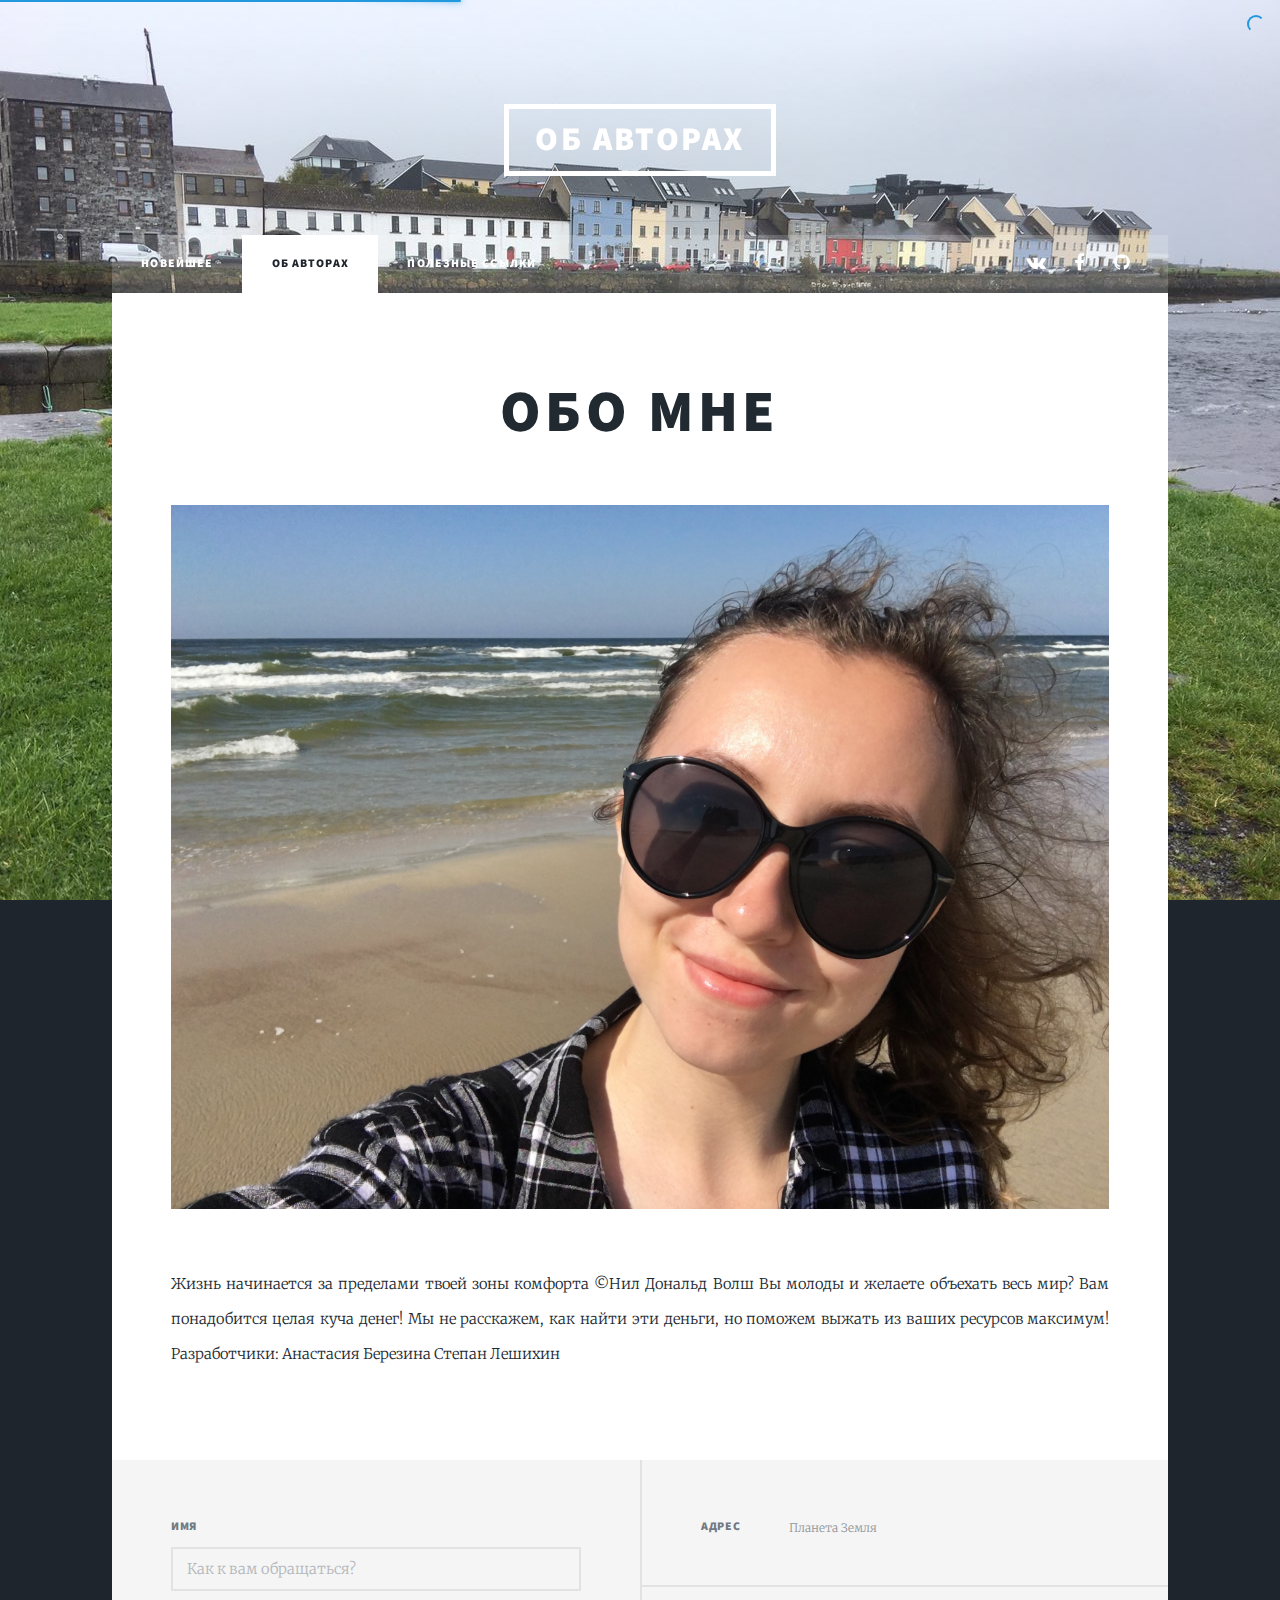
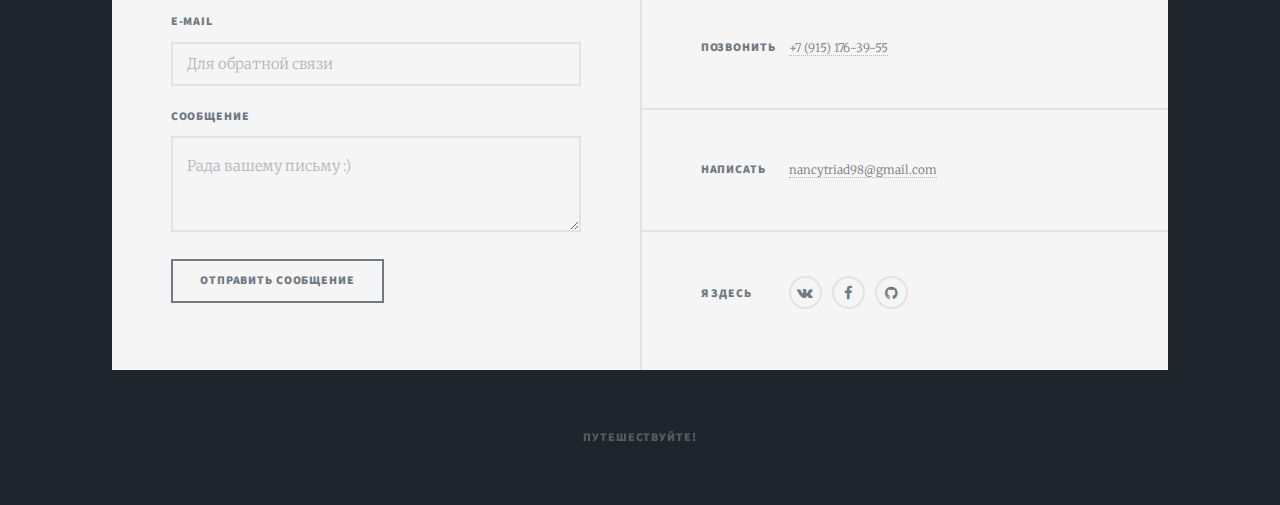
==== commit ad8454f1: "Update about.html" ====
--- a/about.html
+++ b/about.html
@@ -22,14 +22,14 @@
 
 				<!-- Header -->
 					<header id="header">
-						<a href="about.html" class="logo">Обо мне</a>
+						<a href="about.html" class="logo">Об авторах</a>
 					</header>
 
 				<!-- Nav -->
 					<nav id="nav">
 						<ul class="links">
 							<li><a href="index.html">Новейшее</a></li>
-							<li class="active"><a href="about.html">Обо мне</a></li>
+							<li class="active"><a href="about.html">Об авторах</a></li>
 							<li><a href="elements.html">Полезные ссылки</a></li>
 						</ul>
 						<ul class="icons">
@@ -57,8 +57,26 @@
 Анастасия Березина
 Степан Лешихин </p>
 
+	<div id="disqus_thread"></div>
+<script>
 
-
+/**
+*  RECOMMENDED CONFIGURATION VARIABLES: EDIT AND UNCOMMENT THE SECTION BELOW TO INSERT DYNAMIC VALUES FROM YOUR PLATFORM OR CMS.
+*  LEARN WHY DEFINING THESE VARIABLES IS IMPORTANT: https://disqus.com/admin/universalcode/#configuration-variables*/
+/*
+var disqus_config = function () {
+this.page.url = PAGE_URL;  // Replace PAGE_URL with your page's canonical URL variable
+this.page.identifier = PAGE_IDENTIFIER; // Replace PAGE_IDENTIFIER with your page's unique identifier variable
+};
+*/
+(function() { // DON'T EDIT BELOW THIS LINE
+var d = document, s = d.createElement('script');
+s.src = 'https://odytip-github-io-travel.disqus.com/embed.js';
+s.setAttribute('data-timestamp', +new Date());
+(d.head || d.body).appendChild(s);
+})();
+</script>
+<noscript>Please enable JavaScript to view the <a href="https://disqus.com/?ref_noscript">comments powered by Disqus.</a></noscript>
 							</section>
 
 					</div>
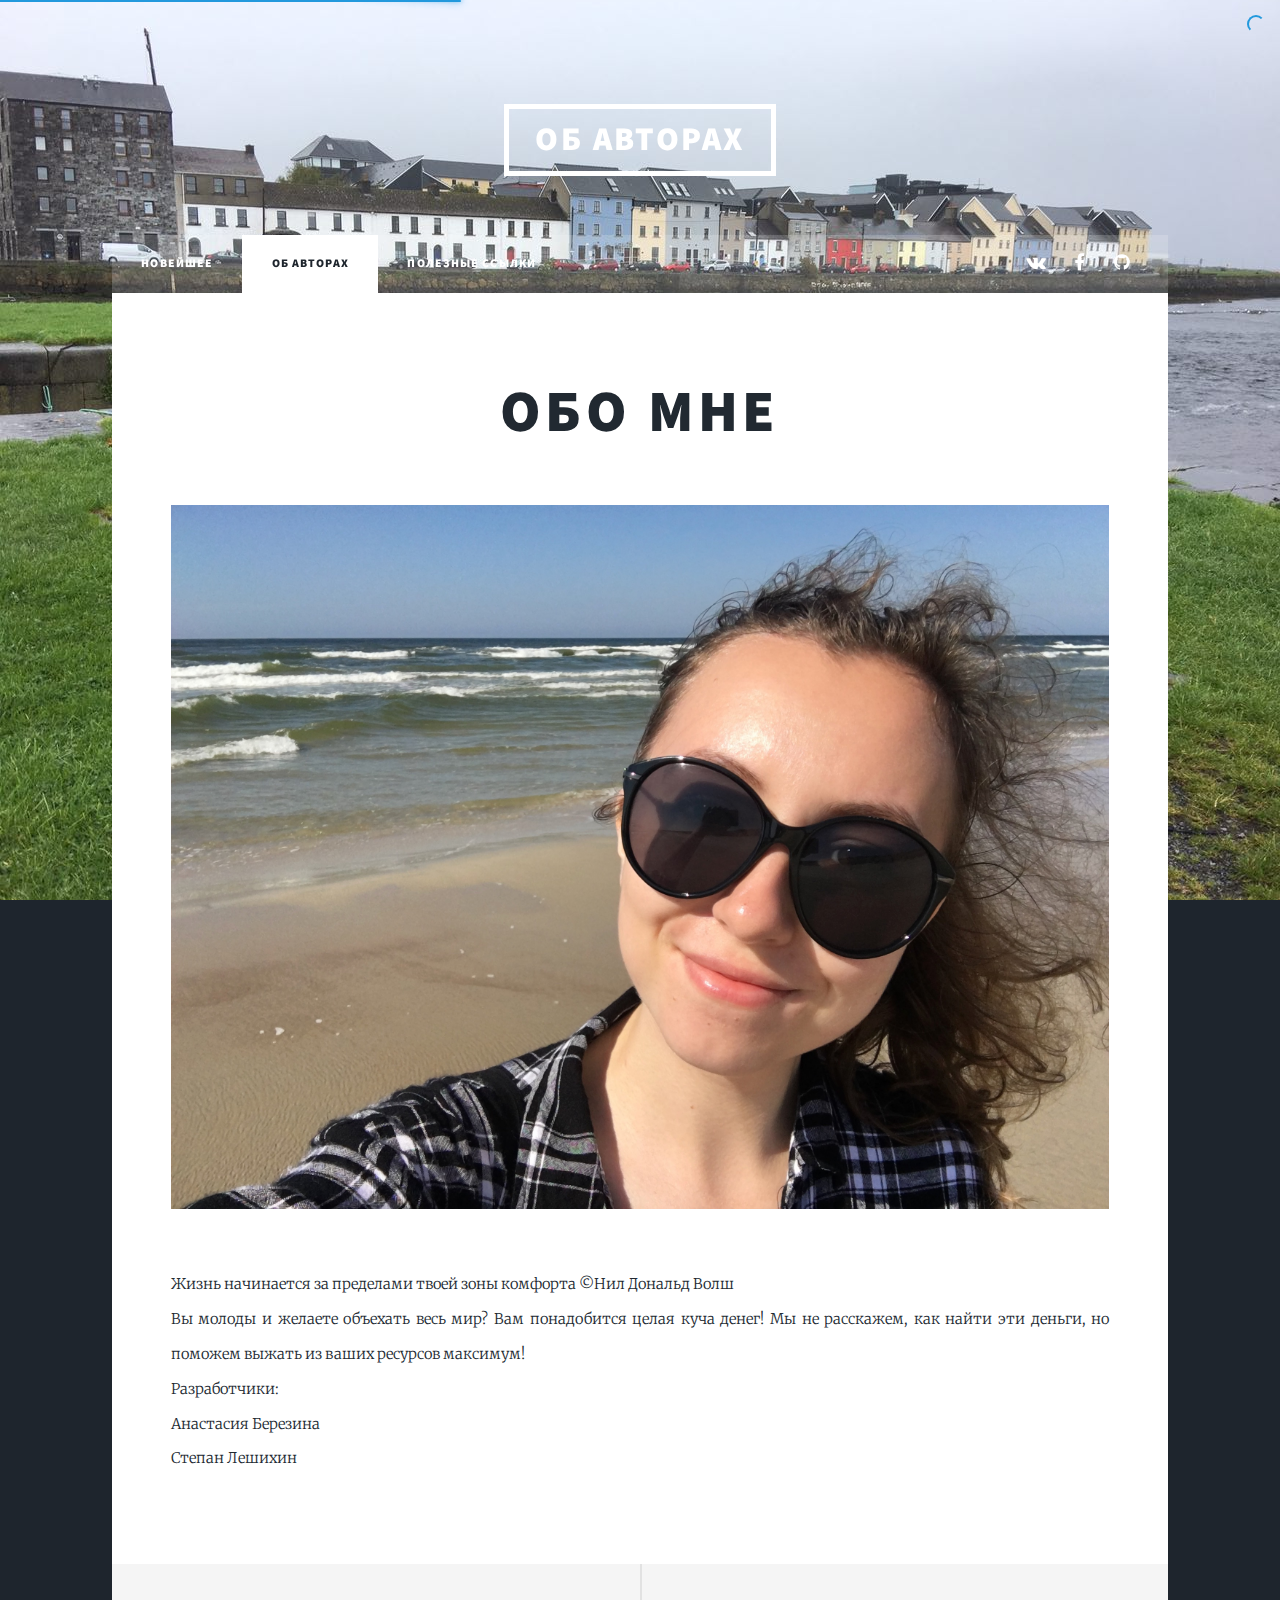
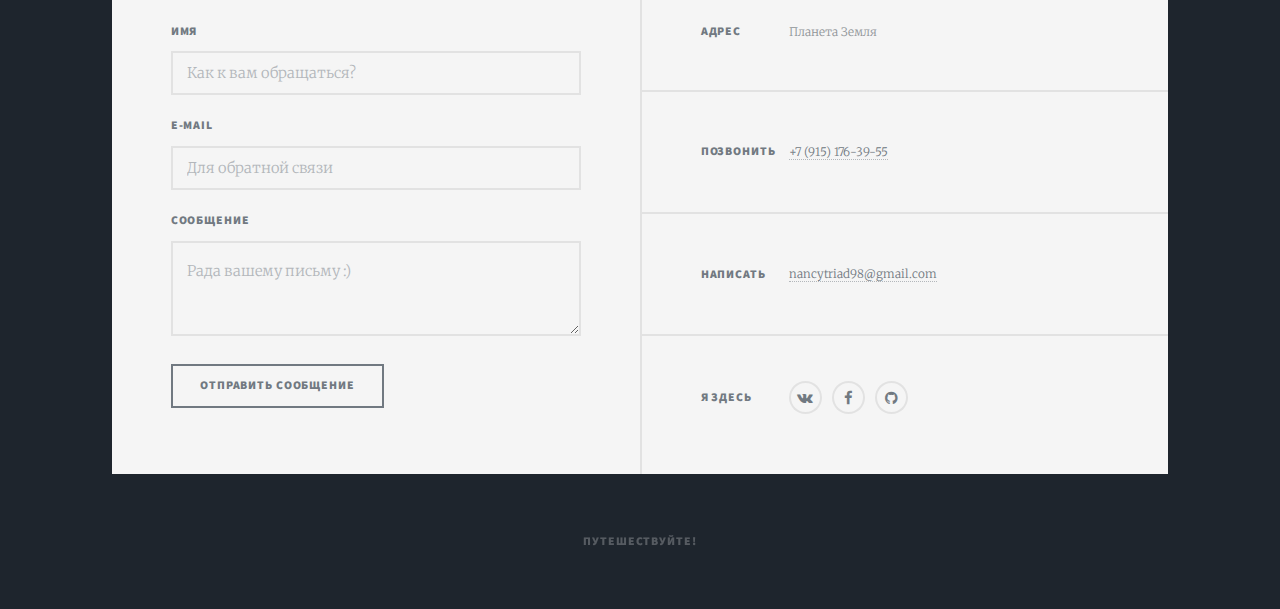
==== commit 9f8797d0: "Update about.html" ====
--- a/about.html
+++ b/about.html
@@ -50,33 +50,15 @@
 
 								</header>
 								<div class="image main"><img src="images/me.jpg" alt="" /></div>
-								<p> Жизнь начинается за пределами твоей зоны комфорта ©Нил Дональд Волш
+								<p> Жизнь начинается за пределами твоей зоны комфорта ©Нил Дональд Волш</br>
 									
-Вы молоды и желаете объехать весь мир?  Вам понадобится целая куча денег! Мы не расскажем, как найти эти деньги, но поможем выжать из ваших ресурсов максимум!
-Разработчики:
-Анастасия Березина
+Вы молоды и желаете объехать весь мир?  Вам понадобится целая куча денег! Мы не расскажем, как найти эти деньги, но поможем выжать из ваших ресурсов максимум!</br>
+				Разработчики: </br>
+		Анастасия Березина</br>
 Степан Лешихин </p>
 
-	<div id="disqus_thread"></div>
-<script>
 
-/**
-*  RECOMMENDED CONFIGURATION VARIABLES: EDIT AND UNCOMMENT THE SECTION BELOW TO INSERT DYNAMIC VALUES FROM YOUR PLATFORM OR CMS.
-*  LEARN WHY DEFINING THESE VARIABLES IS IMPORTANT: https://disqus.com/admin/universalcode/#configuration-variables*/
-/*
-var disqus_config = function () {
-this.page.url = PAGE_URL;  // Replace PAGE_URL with your page's canonical URL variable
-this.page.identifier = PAGE_IDENTIFIER; // Replace PAGE_IDENTIFIER with your page's unique identifier variable
-};
-*/
-(function() { // DON'T EDIT BELOW THIS LINE
-var d = document, s = d.createElement('script');
-s.src = 'https://odytip-github-io-travel.disqus.com/embed.js';
-s.setAttribute('data-timestamp', +new Date());
-(d.head || d.body).appendChild(s);
-})();
-</script>
-<noscript>Please enable JavaScript to view the <a href="https://disqus.com/?ref_noscript">comments powered by Disqus.</a></noscript>
+
 							</section>
 
 					</div>
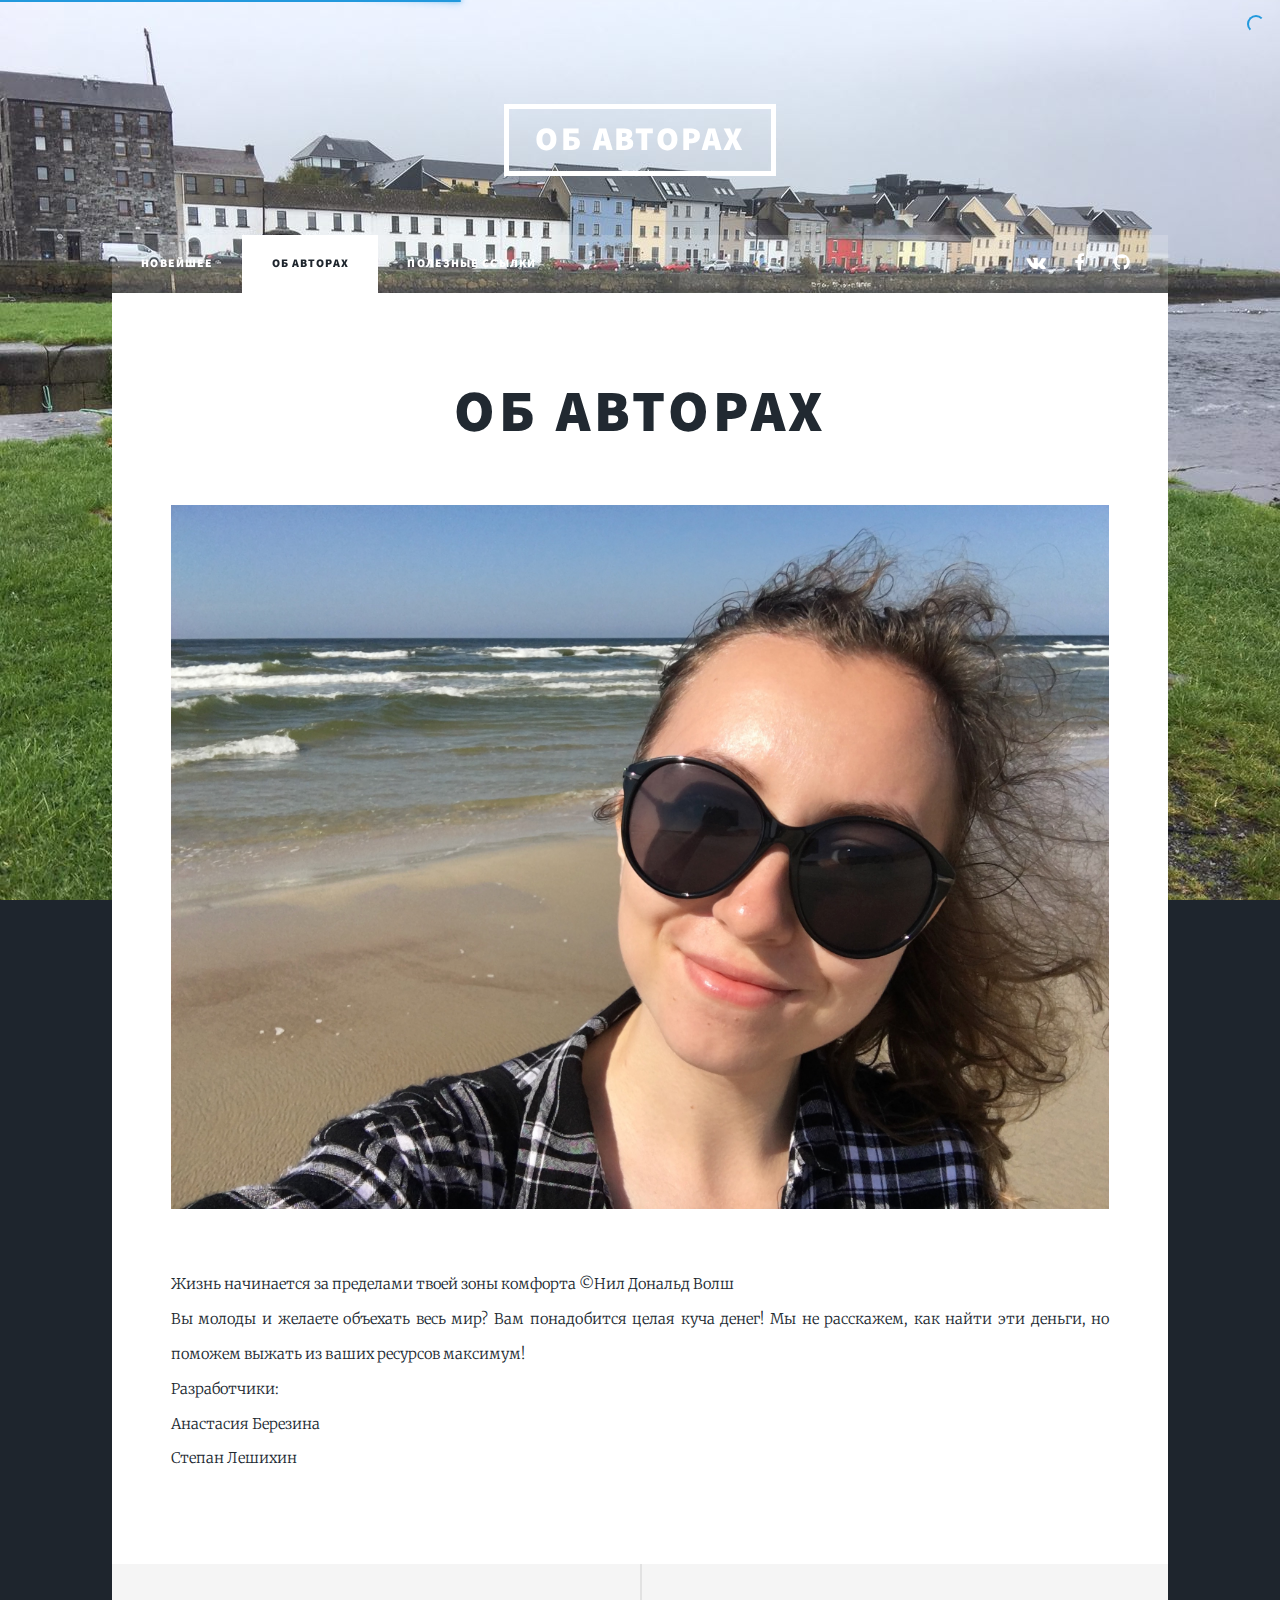
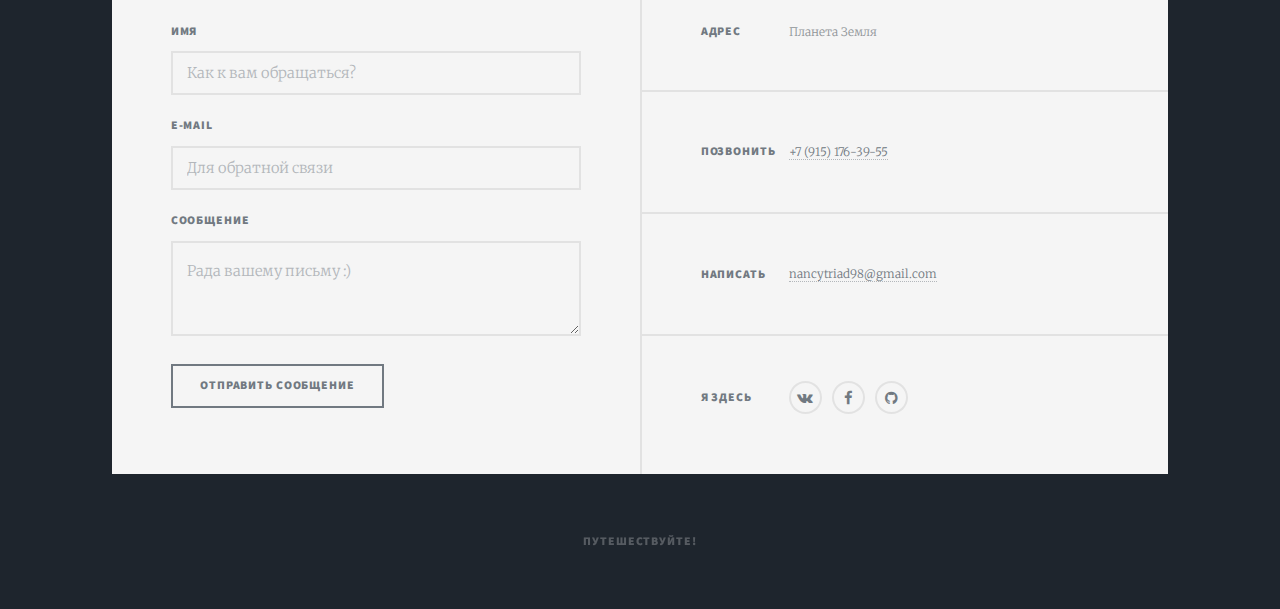
==== commit cbc612f9: "Update about.html" ====
--- a/about.html
+++ b/about.html
@@ -9,7 +9,7 @@
 <link href="images/favicon.ico" rel="shortcut icon" type="image/x-icon" />
 </head>
 	<head>
-		<title>Обо мне</title>
+		<title>Об авторах</title>
 		<meta charset="utf-8" />
 		<meta name="viewport" content="width=device-width, initial-scale=1, user-scalable=no" />
 		<link rel="stylesheet" href="assets/css/main.css" />
@@ -46,7 +46,7 @@
 							<section class="post">
 								<header class="major">
 
-									<h1>Обо мне</h1>
+									<h1>Об авторах</h1>
 
 								</header>
 								<div class="image main"><img src="images/me.jpg" alt="" /></div>
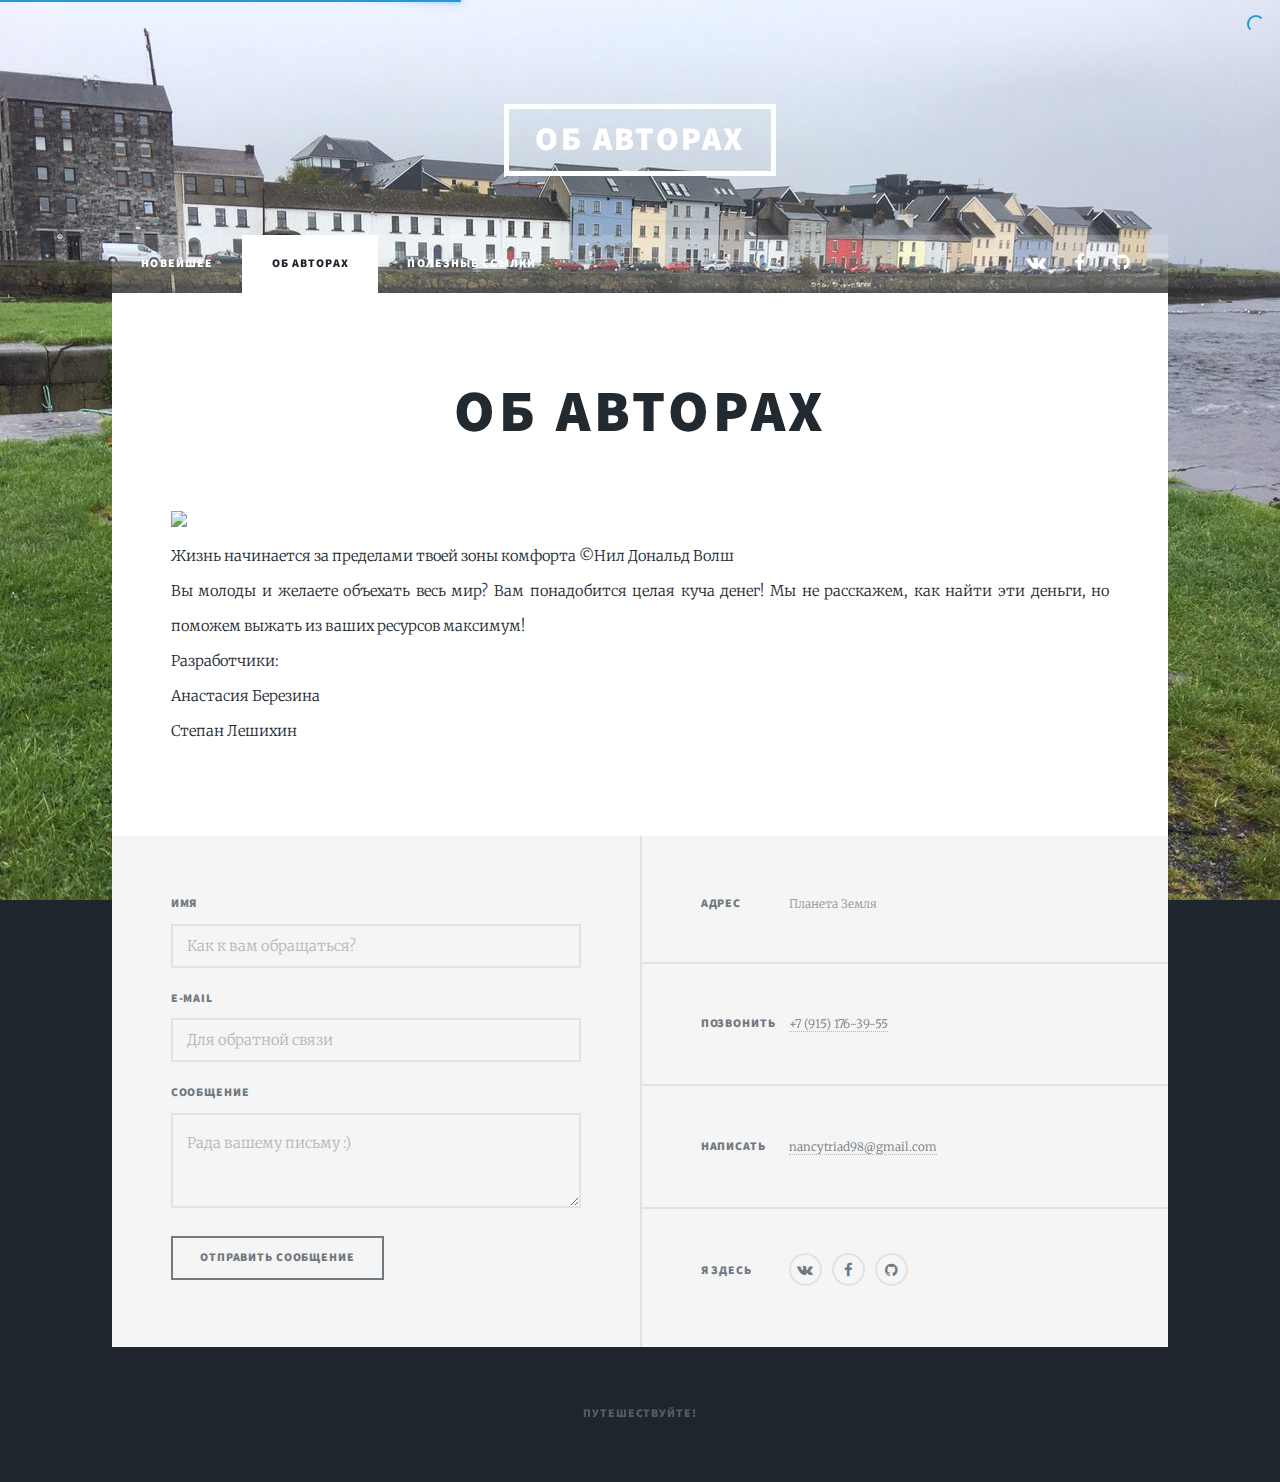
==== commit d506f8d3: "Update about.html" ====
--- a/about.html
+++ b/about.html
@@ -49,7 +49,7 @@
 									<h1>Об авторах</h1>
 
 								</header>
-								<div class="image main"><img src="images/me.jpg" alt="" /></div>
+								<img style="max-width:100%" src="https://s-media-cache-ak0.pinimg.com/originals/de/76/92/de7692b355dbcc98b52ceaeb3c9ecff9.jpg#tl-1001542911222874114;'" class="alwaysThinglink"/><script async charset="utf-8" src="//cdn.thinglink.me/jse/embed.js"></script>
 								<p> Жизнь начинается за пределами твоей зоны комфорта ©Нил Дональд Волш</br>
 									
 Вы молоды и желаете объехать весь мир?  Вам понадобится целая куча денег! Мы не расскажем, как найти эти деньги, но поможем выжать из ваших ресурсов максимум!</br>
@@ -59,6 +59,26 @@
 
 
 
+						<div id="disqus_thread"></div>
+<script>
+
+/**
+*  RECOMMENDED CONFIGURATION VARIABLES: EDIT AND UNCOMMENT THE SECTION BELOW TO INSERT DYNAMIC VALUES FROM YOUR PLATFORM OR CMS.
+*  LEARN WHY DEFINING THESE VARIABLES IS IMPORTANT: https://disqus.com/admin/universalcode/#configuration-variables*/
+/*
+var disqus_config = function () {
+this.page.url = PAGE_URL;  // Replace PAGE_URL with your page's canonical URL variable
+this.page.identifier = PAGE_IDENTIFIER; // Replace PAGE_IDENTIFIER with your page's unique identifier variable
+};
+*/
+(function() { // DON'T EDIT BELOW THIS LINE
+var d = document, s = d.createElement('script');
+s.src = 'https://odytip-github-io-travel.disqus.com/embed.js';
+s.setAttribute('data-timestamp', +new Date());
+(d.head || d.body).appendChild(s);
+})();
+</script>
+<noscript>Please enable JavaScript to view the <a href="https://disqus.com/?ref_noscript">comments powered by Disqus.</a></noscript>
 							</section>
 
 					</div>
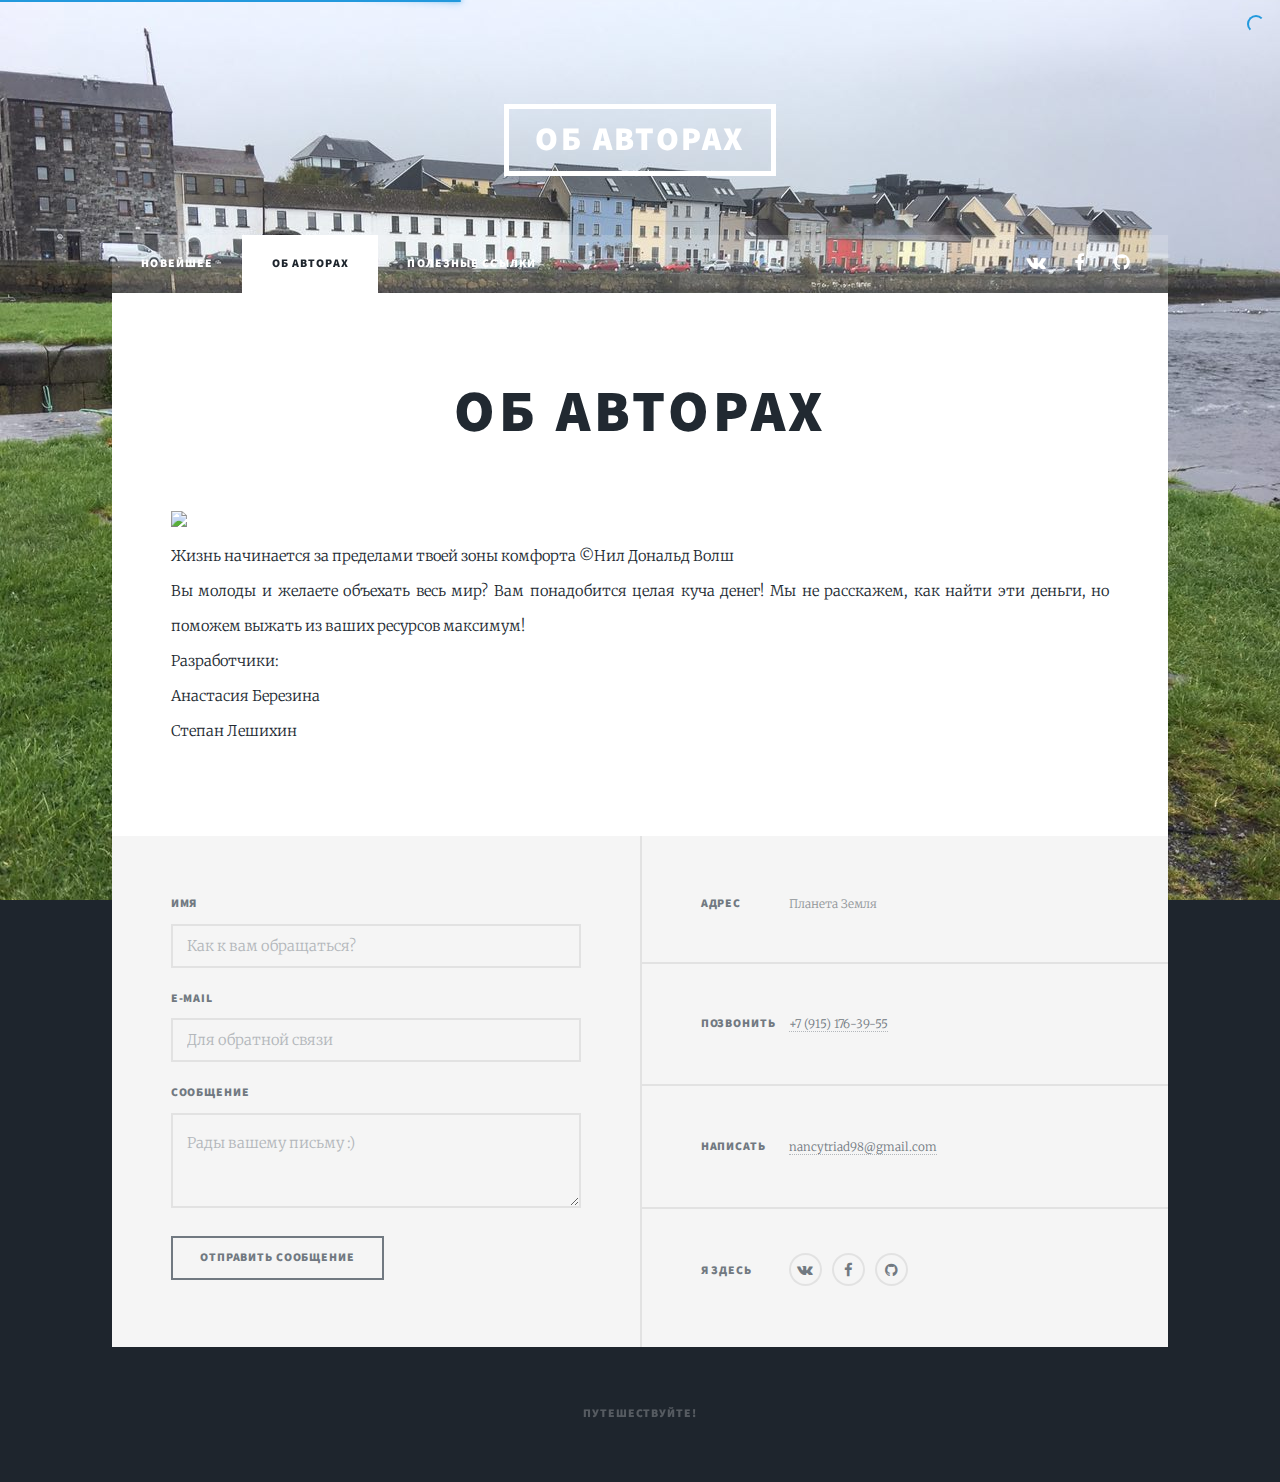
==== commit eff5306b: "Update about.html" ====
--- a/about.html
+++ b/about.html
@@ -100,7 +100,7 @@
 							</div>
 							<div class="field">
 								<label for="message">Сообщение</label>
-								<textarea name="message" id="message" rows="2" placeholder="Рада вашему письму :)"></textarea>
+								<textarea name="message" id="message" rows="2" placeholder="Рады вашему письму :)"></textarea>
 							</div>
 							<ul class="actions">
 								<li><input type="submit" value="Отправить сообщение" /></li>
--- a/assets/css/main.css
+++ b/assets/css/main.css
@@ -1880,7 +1880,6 @@
 		-moz-appearance: none;
 		-webkit-appearance: none;
 		-ms-appearance: none;
-		appearance: none;
 		-moz-transition: background-color 0.2s ease-in-out, box-shadow 0.2s ease-in-out, color 0.2s ease-in-out;
 		-webkit-transition: background-color 0.2s ease-in-out, box-shadow 0.2s ease-in-out, color 0.2s ease-in-out;
 		-ms-transition: background-color 0.2s ease-in-out, box-shadow 0.2s ease-in-out, color 0.2s ease-in-out;
@@ -2011,7 +2010,6 @@
 			-moz-pointer-events: none;
 			-webkit-pointer-events: none;
 			-ms-pointer-events: none;
-			pointer-events: none;
 			opacity: 0.25;
 		}
 
@@ -2174,7 +2172,6 @@
 		-moz-appearance: none;
 		-webkit-appearance: none;
 		-ms-appearance: none;
-		appearance: none;
 		background: transparent;
 		border: solid 2px;
 		color: inherit;
@@ -2185,14 +2182,6 @@
 		width: 100%;
 	}
 
-		input[type="text"]:invalid,
-		input[type="password"]:invalid,
-		input[type="email"]:invalid,
-		select:invalid,
-		textarea:invalid {
-			box-shadow: none;
-		}
-
 	.select-wrapper {
 		text-decoration: none;
 		display: block;
@@ -2213,7 +2202,6 @@
 			display: block;
 			height: 3rem;
 			line-height: 3rem;
-			pointer-events: none;
 			position: absolute;
 			right: 0;
 			text-align: center;
@@ -2241,7 +2229,6 @@
 		-moz-appearance: none;
 		-webkit-appearance: none;
 		-ms-appearance: none;
-		appearance: none;
 		display: block;
 		float: left;
 		margin-right: -2rem;
@@ -2910,7 +2897,6 @@
 		-moz-user-select: none;
 		-webkit-user-select: none;
 		-ms-user-select: none;
-		user-select: none;
 		cursor: default;
 		list-style: none;
 		margin: 0 0 2rem 2px;
@@ -3047,7 +3033,6 @@
 			-moz-pointer-events: none;
 			-webkit-pointer-events: none;
 			-ms-pointer-events: none;
-			pointer-events: none;
 			-moz-transition: opacity 1s ease-in-out;
 			-webkit-transition: opacity 1s ease-in-out;
 			-ms-transition: opacity 1s ease-in-out;
@@ -3212,7 +3197,6 @@
 			-moz-pointer-events: none;
 			-webkit-pointer-events: none;
 			-ms-pointer-events: none;
-			pointer-events: none;
 			-moz-transform: translateY(2rem);
 			-webkit-transform: translateY(2rem);
 			-ms-transform: translateY(2rem);
@@ -3339,11 +3323,9 @@
 		-moz-pointer-events: none;
 		-webkit-pointer-events: none;
 		-ms-pointer-events: none;
-		pointer-events: none;
 		-moz-user-select: none;
 		-webkit-user-select: none;
 		-ms-user-select: none;
-		user-select: none;
 		height: 20rem;
 		padding-bottom: 8rem;
 		position: relative;
@@ -3394,7 +3376,6 @@
 			-moz-pointer-events: auto;
 			-webkit-pointer-events: auto;
 			-ms-pointer-events: auto;
-			pointer-events: auto;
 			border-style: solid;
 			border-color: #ffffff;
 			border-width: 5px !important;
--- a/assets/css/nprogress.css
+++ b/assets/css/nprogress.css
@@ -1,6 +1,5 @@
 /* Make clicks pass-through */
 #nprogress {
-  pointer-events: none;
 }
 
 #nprogress .bar {
